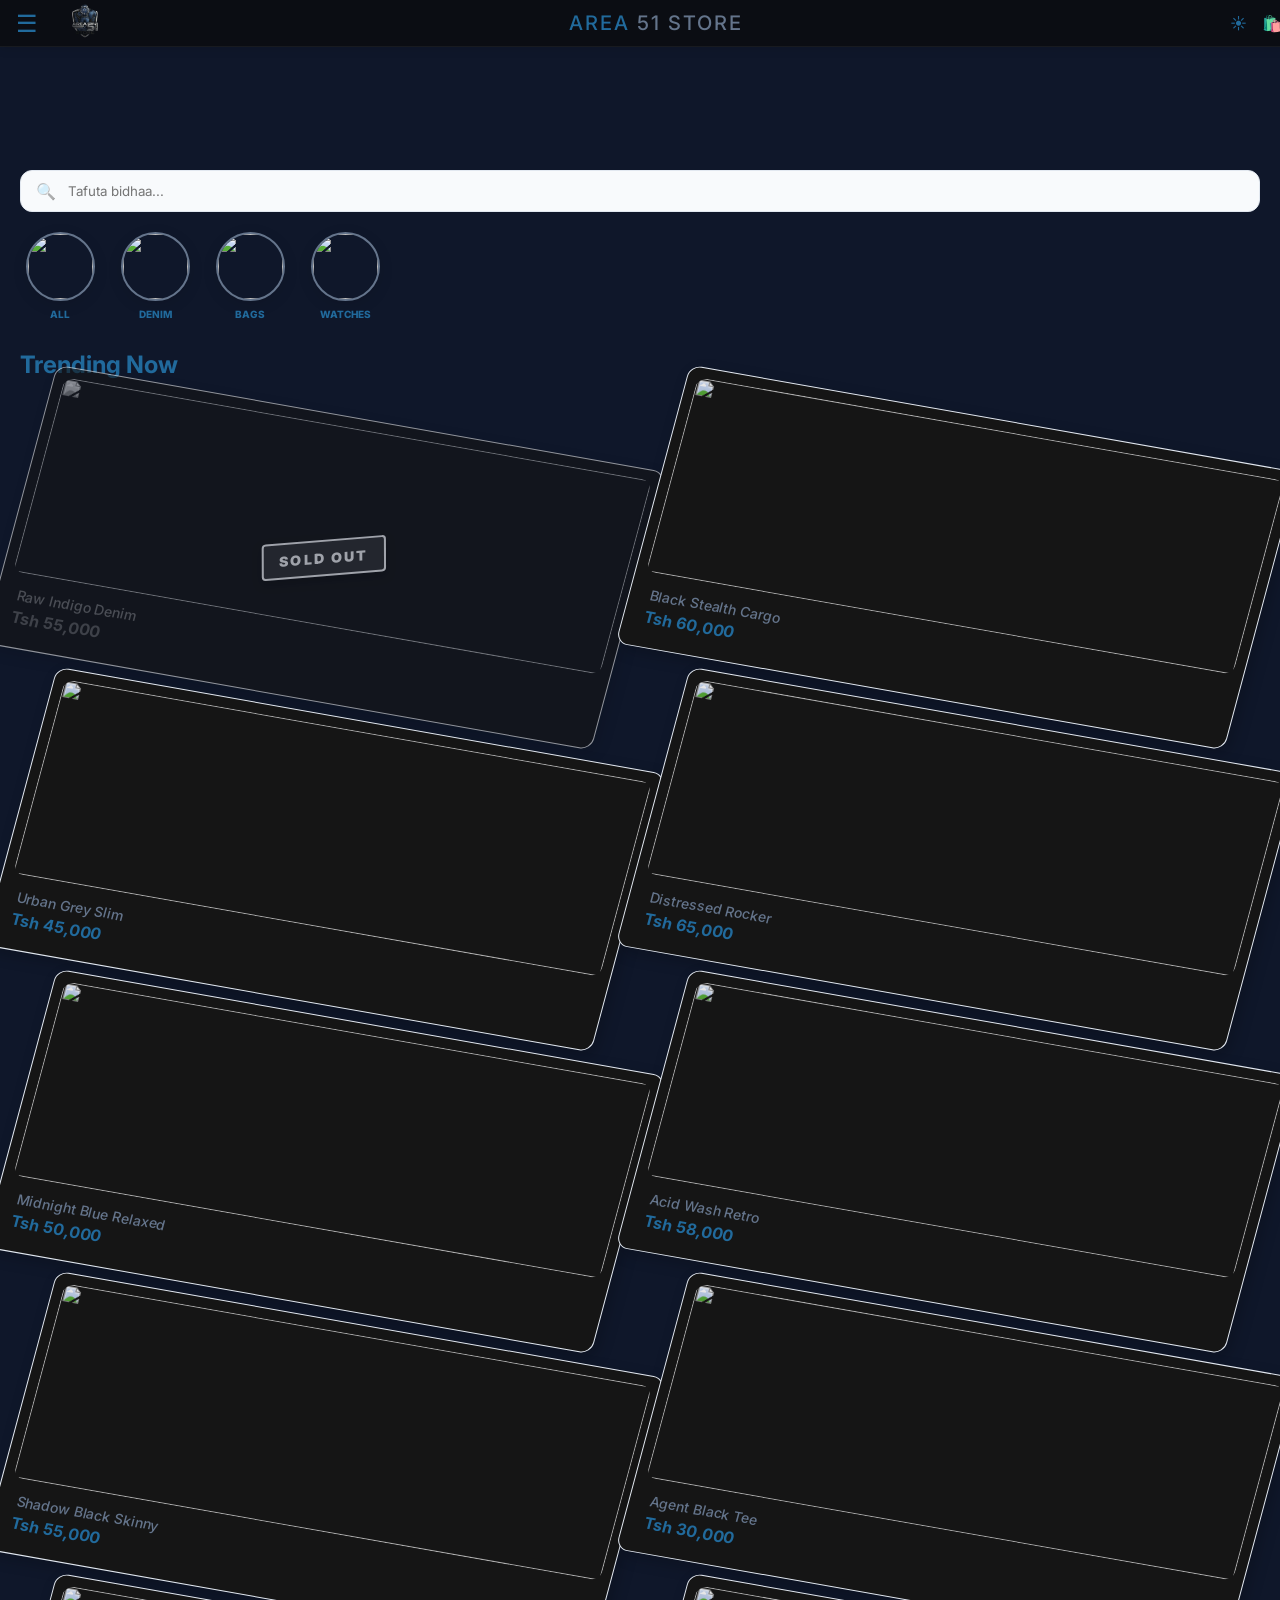
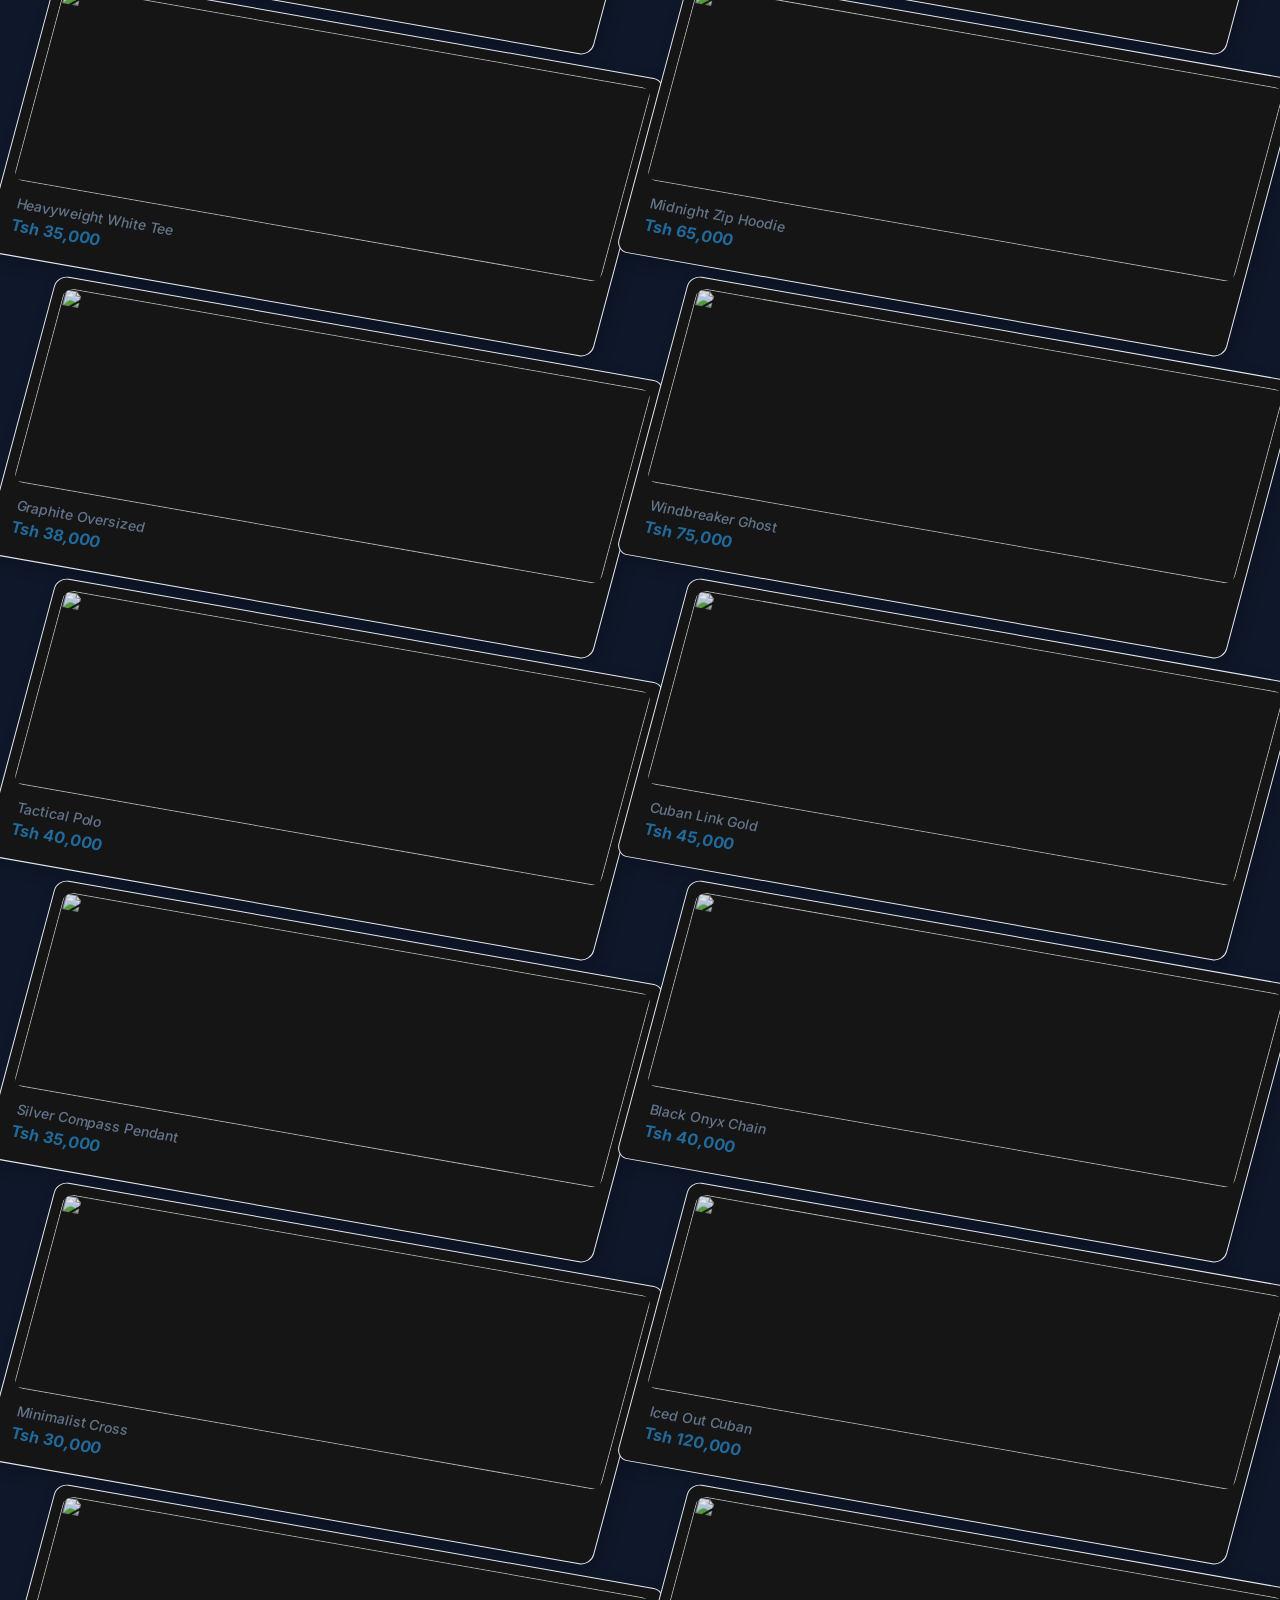
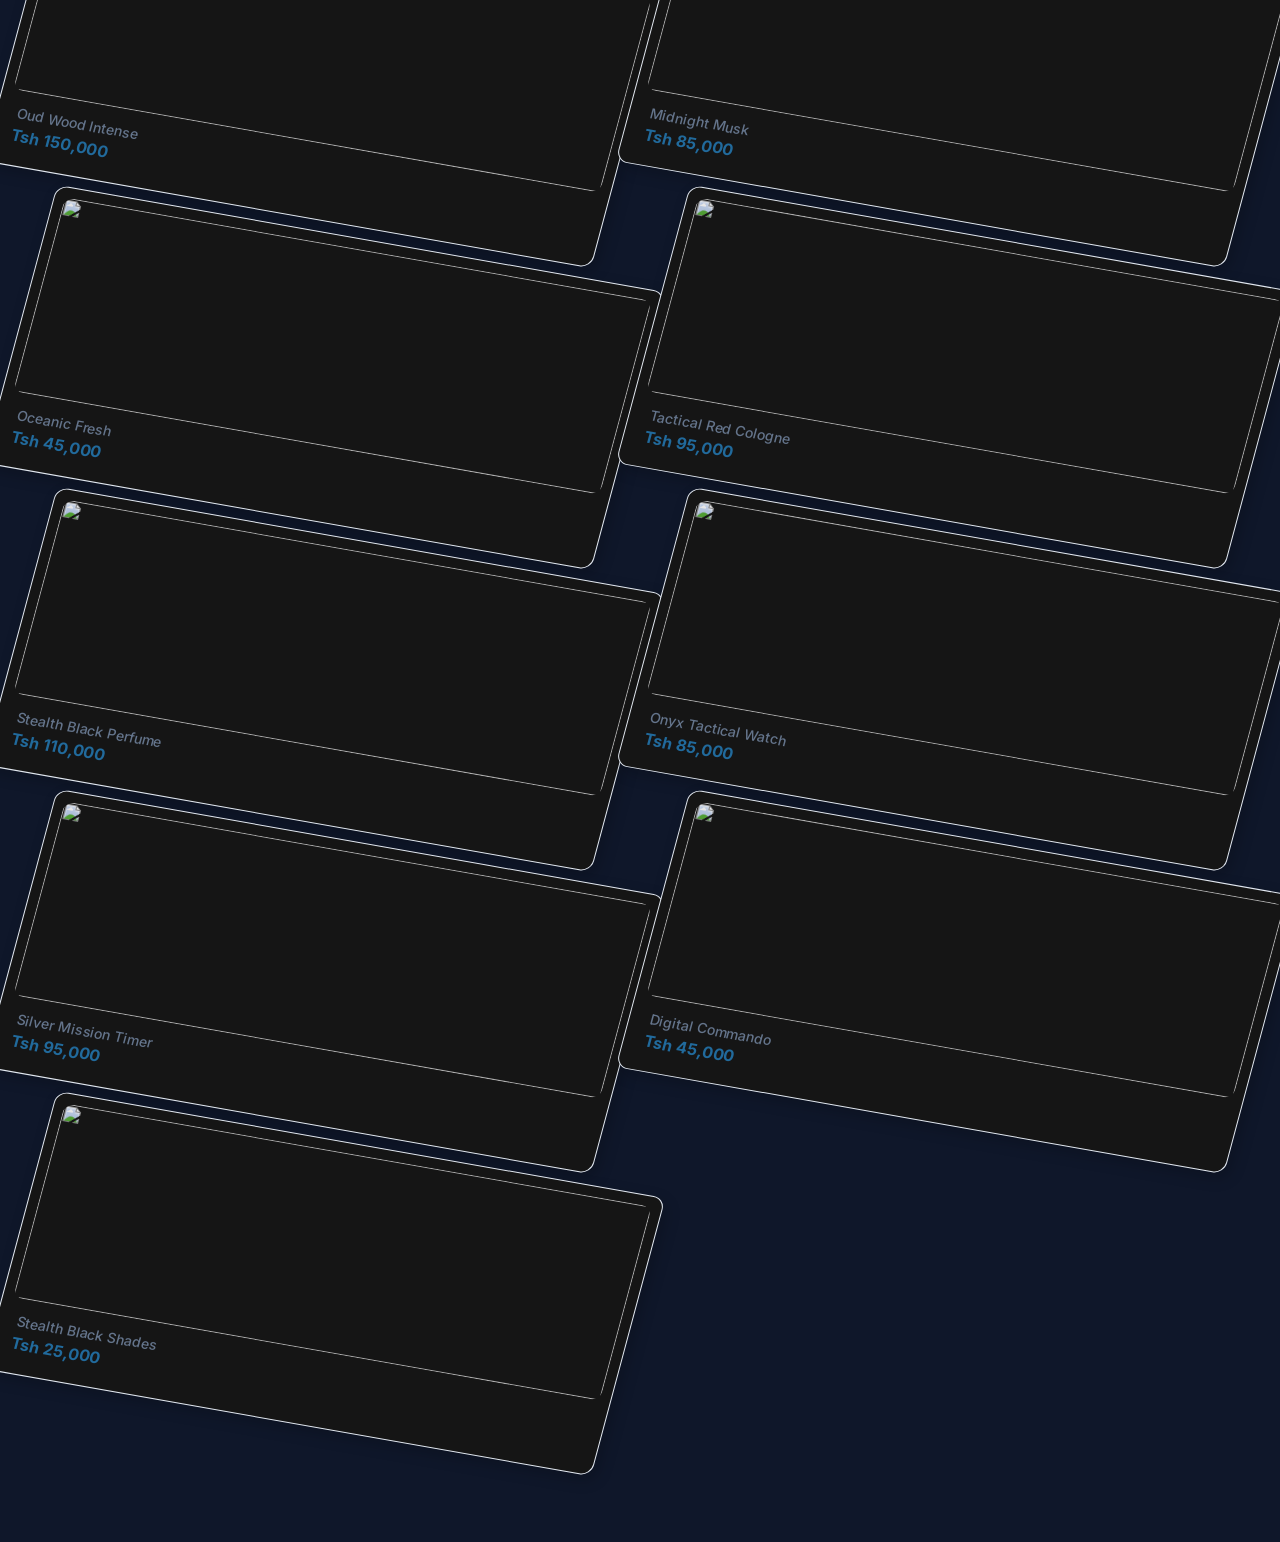
==== index.html @ dd80b126 "First tactical upload" ====
<!DOCTYPE html>
<html lang="sw" data-theme="light">
<head>
    <meta charset="UTF-8">
    <meta name="viewport" content="width=device-width, initial-scale=1.0">
    <title>Area51 Store | Classified Drops</title> 

    <link rel="stylesheet" href="https://cdnjs.cloudflare.com/ajax/libs/font-awesome/6.4.0/css/all.min.css">
    <link rel="stylesheet" href="css/style.css">
    <link href="https://fonts.googleapis.com/css2?family=Inter:wght@400;600;800&display=swap" rel="stylesheet">
</head>
<body>
<div id="menuOverlay" onclick="toggleMenu()" style="display:none; position:fixed; top:0; left:0; width:100%; height:100%; background:rgba(0,0,0,0.5); z-index:9999; backdrop-filter:blur(3px);"></div>
    <div id="preloader">
        <div class="loader-content">
            <div class="loader-logo">AREA<span>51 STORE</span></div>
            <p>Initializing Classified Access...</p>
        </div>
    </div>

  <div id="sideMenu" class="side-nav">
    <div class="side-header">
        <div class="logo">AREA <span>51<span><br>STORE</span></span></div>
        <span class="close-btn" onclick="toggleMenu()">&times;</span>
   
</div>
      

    <div class="side-content">
        <p class="menu-label">SEARCH BY CATEGORY</p>
        <div class="side-categories">
            <div class="s-cat active" onclick="filterAndClose('ALL', this)">📦 All Collections</div>
            <div class="s-cat" onclick="filterAndClose('DENIM', this)">👖 Denim & Jeans</div>
            <div class="s-cat" onclick="filterAndClose('SHIRTS', this)">👕 T-Shirts & Tops</div>
            <div class="s-cat" onclick="filterAndClose('JEWELRY', this)">📿 Jewelry</div>
            <div class="s-cat" onclick="filterAndClose('SPRAYS', this)">💨 Fragrances</div>
            <div class="s-cat" onclick="filterAndClose('ACCESSORIES', this)">⌚ Accessories</div>
        </div>

        <div class="side-divider"></div>
        
        <p class="menu-label">STATION SECTIONS</p>
        <div class="link" onclick="showSection('home', this)">🏠 Home Base</div>
        <div class="link" onclick="showSection('cart', this)">🛒 My Inventory</div>
        <div class="link" onclick="showSection('profile', this)">🕶️ Agent Profile</div>
    <div class="side-location">
            <p class="menu-label">HEADQUARTERS</p>
            <div class="location-card">
                <div class="loc-icon">📍</div>
                <div class="loc-info">
                    <strong>Dar es Salaam, Tanzania</strong>
                    <span>Kinondoni, Morocco Street</span>
                    <small>Open: 09:00 AM - 08:00 PM</small>
                </div>
            </div>
        <p class="menu-label" style="margin-top: 15px;">CONNECT WITH US</p>
<div class="social-grid">
    <a href="https://instagram.com/thue_monro3" target="_blank" class="social-item btn-ig">
        <i class="fab fa-instagram"></i> Instagram
    </a>
    
    <a href="https://wa.me/255759515115" target="_blank" class="social-item btn-wa">
        <i class="fab fa-whatsapp"></i> WhatsApp
    </a>
</div>
            
            <button class="map-btn" onclick="window.open('https://maps.google.com')">VIEW ON SATELLITE</button>
        </div>
    </div>
</div>


    <header style="display: flex; align-items: center; justify-content: space-between; padding: 1px 16px; position: fixed; top: 0; width: 100%; z-index: 1000; background: var(--bg);">
        <div style="display: flex; align-items: center; gap: 10px;">
            <div class="menu-trigger" onclick="toggleMenu()" style="font-size: 24px; cursor: pointer;">☰</div>
            <div class="logo-container">
                <img src="images/area51_logo.png" alt="Logo" class="header-logo" style="height: px;">
            </div>
        </div>
        <div class="logo" style="position: absolute; left: 50%; transform: translateX(-50%); font-weight: 500; letter-spacing: 2px;">
            AREA<span style="color: var(--area51-accent);"> 51 STORE</span>
        </div>
        <div style="display: flex; gap: 15px; align-items: center;">
            <div id="theme-btn" onclick="toggleTheme()" style="cursor:pointer;">🌘</div>
            <div class="cart-trigger" onclick="showSection('cart', document.querySelector('.link-cart'))">🛍️ <span id="cartCount">0</span></div>
        </div>
    </header>

    <main style="margin-top: 80px; padding-bottom: 100px;">

        <section id="home-section" class="page-section">
            <div class="search-container" style="padding: 10px 20px;">
                <div style="background: var(--card); border-radius: 12px; display: flex; align-items: center; padding: 10px 15px; border: 1px solid var(--border);">
                    <span style="opacity: 0.5; margin-right: 10px;">🔍</span>
                    <input type="text" id="searchInput" placeholder="Tafuta bidhaa..." onkeyup="liveSearch()" style="background: transparent; border: none; color: var(--text); outline: none; width: 100%; font-family: inherit;">
                </div>
            </div>

            <div class="cat-row">
                <div class="cat-item" onclick="filterCategory('ALL')">
                    <img src="https://images.unsplash.com/photo-1523381210434-271e8be1f52b?w=200">
                    <span>ALL</span>
                </div>
                <div class="cat-item" onclick="filterCategory('DENIM')">
                    <img src="https://images.unsplash.com/photo-1542272604-787c3835535d?w=200">
                    <span>DENIM</span>
                </div>
                <div class="cat-item" onclick="filterCategory('BAGS')">
                    <img src="https://images.unsplash.com/photo-1548036328-c9fa89d128fa?w=200">
                    <span>BAGS</span>
                </div>
                <div class="cat-item" onclick="filterCategory('ACCESSORIES')">
                    <img src="https://images.unsplash.com/photo-1523275335684-37898b6baf30?w=200">
                    <span>WATCHES</span>
                </div>
            </div>

            <h2 style="padding: 20px; margin: 0;">Trending Now</h2>
            <div class="product-grid" id="mainGrid">
                </div>
        </section>

        <section id="drops-section" class="page-section" style="display:none;">
            <h2 style="padding: 20px; text-align: center;">🔥 Classified Drops</h2>
            <div class="product-grid" id="dropsGrid">
                </div>
        </section>

        <section id="cart-section" class="page-section" style="display:none;">
            <h2 style="padding: 20px; text-align: center;">🛍️ Your Cart</h2>
            <div id="cartItemsList" style="padding: 20px;">
                <p style="text-align: center; opacity: 0.5;">Kapu lako ni tupu.</p>
            </div>
        </section>

        <section id="me-section" class="page-section" style="display:none;">
            <div style="padding: 40px; text-align: center;">
                <div style="font-size: 60px; margin-bottom: 10px;">👤</div>
                <h2 style="margin:0;">Agent Profile</h2>
                <p style="opacity: 0.6;">Access Level: Classified</p>
                <hr style="margin: 20px 0; border: 0; border-top: 1px solid var(--border);">
    <button class="buy-now-btn" onclick="openCheckout()">BUY NOW</button>
            </div>
        </section>

    </main>

    

    <div id="productModal" class="modal-overlay">
        <div class="modal-content-advanced">
            <div class="modal-header">
                <button class="close-modal" onclick="closeModal()">✕</button>
                <div class="header-actions">
                    <span id="saveHeart" onclick="toggleSave()">🤍</span>
                    <span onclick="shareProduct()">🔗</span>
                </div>
            </div>
            <div class="product-gallery">
                <img id="mImg" src="https://via.placeholder.com/600x600?text=Area51" alt="Main Product">
                <div class="gallery-thumbs" id="thumbContainer"></div>
            </div>
            <div class="product-body">
                <div class="badge">Classified Drop</div>
                <h2 id="mName">Product Name</h2>
                <div class="price-row">
                    <span id="mPrice" class="current-price">Tsh 0</span>
                    <span class="stock-tag" id="stockStatus">Zimebaki chache!</span>
                </div>
                <div class="selector-section" style="margin-top: 20px;">
                    <p>QUANTITY</p>
                    <div class="quantity-control">
                        <button onclick="changeQty(-1)">-</button>
                        <span id="qtyDisplay">1</span>
                        <button onclick="changeQty(1)">+</button>
                    </div>
                </div>
                <div id="checkoutModal" class="modal-overlay" style="display:none;">
    <div class="modal-content-advanced" style="max-width: 500px;">
        <div class="modal-header">
            <h3 style="margin:0;">SECURE CHECKOUT</h3>
            <button class="close-modal" onclick="closeCheckout()">✕</button>
        </div>

        <div class="product-body">
            <p style="opacity:0.6; font-size:13px; text-transform:uppercase; letter-spacing:1px;">Chagua Njia ya Malipo</p>
            
            <div class="pay-option" onclick="selectPay('qr')">
                <div class="pay-info">
                    <span class="pay-icon">🔳</span>
                    <div>
                        <strong>Lipa Namba / QR Code</strong>
                        <p>Lipia kwa Scan au Namba ya Simu</p>
                    </div>
                </div>
                <input type="radio" name="payMethod" id="qr">
            </div>

            <div class="pay-option" onclick="selectPay('card')">
                <div class="pay-info">
                    <span class="pay-icon">💳</span>
                    <div>
                        <strong>Credit / Debit Card</strong>
                        <p>Visa, Mastercard, AMEX</p>
                    </div>
                </div>
                <input type="radio" name="payMethod" id="card">
            </div>

            <div class="pay-option" onclick="selectPay('mobile')">
                <div class="pay-info">
                    <span class="pay-icon">📱</span>
                    <div>
                        <strong>Mobile Money Push</strong>
                        <p>M-Pesa, MixByYas, AirtelMoney, HaloPesa</p>
                    </div>
                </div>
                <input type="radio" name="payMethod" id="mobile">
            </div>

            <div id="paymentDetails" style="margin-top:20px; padding:15px; background:var(--bg); border-radius:12px; display:none;">
                </div>
        </div>

        <div class="modal-footer">
           <button id="finalPayBtn" class="buy-now-btn" style="width:100%;" onclick="processPayment()">
    THIBITISHA MALIPO
</button>
        </div>
    </div>
</div>
                <div class="total-row" style="display: flex; justify-content: space-between; margin-top: 20px; padding: 15px; background: rgba(255,255,255,0.05); border-radius: 10px;">
                    <span style="font-weight: 600; opacity: 0.8;">TOTAL AMOUNT:</span>
                    <span id="totalDisplay" style="font-weight: 800; color: var(--area51-accent); font-size: 1.2rem;">Tsh 0</span>
                </div>
                <div class="description">
                    <p>Premium quality material, designed for the elite. Part of the Area51 signature collection.</p>
                </div>
            </div>
            <div class="modal-footer">
                <button class="add-to-cart-btn" onclick="addToCart()">🛒 ADD TO CART</button>
<button class="buy-now-btn" onclick="openCheckout()">BUY NOW</button>            </div>
        </div>
    </div>

    <script src="js/script.js"></script>
    <script src="js/products.js"></script>
<script src="js/payment.js"></script> 
<script src="js/navigation.js"></script>
<script src="js/ui-handler.js"></script>
</body>
</html>
---- css/style.css ----
:root {
    --area51-accent: #8d6e63; /* Earth Brown */
    --area51-denim: #2c3e50;
    --dark: #0f172a;
    --light-bg: #f8fafc;
    --glass: rgba(255, 255, 255, 0.8);
}

body {
    font-family: 'Inter', sans-serif;
    background-color: var(--light-bg);
    color: var(--dark);
    margin: 0;
}

/* PROFESSIONAL HEADER */
header {
    background: var(--glass);
    backdrop-filter: blur(15px);
    -webkit-backdrop-filter: blur(15px);
    position: sticky;
    top: 0;
    z-index: 1000;
    padding: 15px 25px;
    display: flex;
    justify-content: space-between;
    align-items: center;
    border-bottom: 1px solid rgba(0,0,0,0.05);
}

.logo {
    font-weight: 900;
    font-size: 22px;
    letter-spacing: -0.5px;
    text-transform: uppercase;
}

.logo span { color: var(--area51-accent); }

/* Inapoanza (Imefichwa upande wa kushoto) */
.side-nav {
    left: -100%;
    transition: 0.4s ease;
}

/* Inapokuwa wazi (Inarudi kwenye screen) */
.side-nav.nav-open {
    left: 0;
}

/* MODERN PRODUCT CARD */
.product-grid {
    display: grid;
    /* Kwenye Simu zinatokea 2, kwenye Laptop zinatokea 4 */
    grid-template-columns: repeat(2, 1fr); 
    gap: 12px;
    padding: 15px;
}

@media (min-width: 768px) {
    .product-grid {
        grid-template-columns: repeat(4, 1fr);
    }
}
/* Rekebisha bidhaa zenyewe zisionekane zimepinda */
.product-grid .p-card {
    /* Rudisha bidhaa zinyooke wakati grid imepinda */
    transform: rotate(10deg) skew(-5deg); 
    transition: transform 0.3s ease;
    /* Ongeza shadow ili zionekane vizuri */
    box-shadow: 5px 5px 15px rgba(0,0,0,0.2);
}

/* Animation mteja akigusa bidhaa */
.product-grid .p-card:hover {
    /* "Zuumu" bidhaa kidogo na kuinyoosha mteja akiigusa */
    transform: rotate(0deg) skew(0deg) scale(1.1);
    z-index: 10;
}
.p-card {
    background: white;
    border-radius: 24px; /* Rounded corners kama iPhone */
    padding: 10px;
    box-shadow: 0 10px 25px rgba(0,0,0,0.03);
    transition: transform 0.2s ease;
}

.p-card:active { transform: scale(0.96); }

.p-img-box {
    width: 100%;
    aspect-ratio: 1/1;
    background: #f1f5f9;
    border-radius: 18px;
    overflow: hidden;
}

.p-img-box img {
    width: 100%;
    height: 100%;
    object-fit: cover;
}

.p-info { padding: 12px 5px; }
.p-name { font-size: 14px; font-weight: 500; color: #64748b; }
.p-price { font-size: 16px; font-weight: 700; margin-top: 4px; }

/* UNYAMA NAV (Floating Bottom Navigation) */
.bottom-nav {
    position: fixed;
    bottom: 25px; /* Inaelea */
    left: 50%;
    transform: translateX(-50%);
    width: 90%;
    max-width: 400px;
    background: rgba(15, 23, 42, 0.9); /* Dark theme nav */
    backdrop-filter: blur(10px);
    border-radius: 30px;
    display: flex;
    justify-content: space-around;
    padding: 15px 10px;
    box-shadow: 0 20px 40px rgba(0,0,0,0.2);
    z-index: 2000;
}

.nav-item {
    color: #94a3b8;
    text-decoration: none;
    font-size: 12px;
    display: flex;
    flex-direction: column;
    align-items: center;
    font-weight: 600;
    transition: 0.3s;
}

.nav-item.active { color: white; }
.nav-icon { font-size: 20px; margin-bottom: 4px; }
/* PRELOADER STYLES */
/* Splash Screen Background */
#preloader {
    position: fixed;
    top: 0;
    left: 0;
    width: 100%;
    height: 100%;
    /* MUHIMU: Inafuata rangi ya background ya theme husika */
    background: var(--bg); 
    display: flex;
    justify-content: center;
    align-items: center;
    z-index: 9999;
}

/* Logo ya Splash */
.loader-logo {
    /* MUHIMU: Inafuata rangi ya maandishi ya theme husika */
    color: var(--text); 
    font-size: 2.5rem;
    font-weight: 800;
}

/* Hapa ndipo tunapookoa neno AREA lisipotee */
.loader-logo span {
    color: var(--area51-accent); /* Rangi ya kijani kwa '51' */
}

.loader-logo {
    /* Tumia variable ya rangi ya maandishi */
    color: var(--text);
    font-size: 2.5rem;
    font-weight: 800;
}

.loader-content p {
    color: var(--text);
    opacity: 0.6;
}
.loader-content { text-align: center; color: white; }

.loader-logo {
    font-size: 35px;
    font-weight: 900;
    letter-spacing: 5px;
    margin-bottom: 15px;
    animation: pulse 1.5s infinite;
}

.loader-logo span { color: #8d6e63; }

.loader-line {
    width: 100px;
    height: 2px;
    background: rgba(255,255,255,0.1);
    margin: 10px auto;
    position: relative;
    overflow: hidden;
}

.loader-line::after {
    content: '';
    position: absolute;
    left: -100%;
    width: 100%;
    height: 100%;
    background: #8d6e63;
    animation: loading 1.5s infinite;
}

@keyframes pulse {
    0% { transform: scale(1); opacity: 1; }
    50% { transform: scale(1.05); opacity: 0.7; }
    100% { transform: scale(1); opacity: 1; }
}

@keyframes loading {
    0% { left: -100%; }
    100% { left: 100%; }
}

.loader-content p {
    font-size: 10px;
    text-transform: uppercase;
    letter-spacing: 2px;
    color: #64748b;
}

/* Kuficha loader baada ya kumaliza */
.loader-hidden {
    opacity: 0;
    visibility: hidden;
}
#social-proof {
    position: fixed;
    bottom: 100px; /* Inakaa juu ya ile floating nav */
    left: 20px;
    background: rgba(255, 255, 255, 0.95);
    backdrop-filter: blur(10px);
    padding: 12px 18px;
    border-radius: 15px;
    display: flex;
    align-items: center;
    gap: 12px;
    box-shadow: 0 10px 30px rgba(0,0,0,0.1);
    z-index: 1500;
    transition: all 0.5s cubic-bezier(0.175, 0.885, 0.32, 1.275);
    border: 1px solid rgba(0,0,0,0.05);
    max-width: 280px;
}

.social-proof-hidden {
    transform: translateX(-150%); /* Inajificha pembeni */
    opacity: 0;
}

.sp-icon {
    background: var(--area51-accent);
    width: 35px;
    height: 35px;
    display: flex;
    align-items: center;
    justify-content: center;
    border-radius: 50%;
    font-size: 18px;
}

.sp-text p {
    margin: 0;
    font-size: 12px;
    font-weight: 700;
    color: #1e293b;
}

.sp-text span {
    font-size: 10px;
    color: #94a3b8;
}
/* Rangi za Default (Light Mode) */
:root {
    --area51-accent: #8d6e63;
    --bg: #f8fafc;
    --text: #0f172a;
    --card-bg: #ffffff;
    --nav-bg: rgba(15, 23, 42, 0.9);
    --border: rgba(0,0,0,0.05);
}

/* Rangi za Dark Mode */
:root {
    --area51-accent: #8d6e63;
    --bg: #ffffff;
    --text: #0f172a;
    --card: #f8fafc;
    --border: #e2e8f0;
}
.modal-content-advanced {
    background: var(--bg);
    width: 100%;
    height: 95vh;
    border-radius: 30px 30px 0 0;
    overflow-y: auto;
    position: relative;
    padding-bottom: 100px; /* Nafasi ya footer */
}

.modal-header {
    display: flex;
    justify-content: space-between;
    padding: 20px;
    position: sticky;
    top: 0;
    background: var(--bg);
    z-index: 10;
}

.product-gallery img {
    width: 100%;
    height: 400px;
    object-fit: cover;
}

.gallery-thumbs {
    display: flex;
    gap: 10px;
    padding: 10px 20px;
    overflow-x: auto;
}

.gallery-thumbs img {
    width: 60px;
    height: 60px;
    border-radius: 10px;
    cursor: pointer;
    border: 2px solid transparent;
}

.gallery-thumbs img.active { border-color: var(--area51-accent); }

.product-body { padding: 0 20px; }

.price-row {
    display: flex;
    justify-content: space-between;
    align-items: center;
    margin: 15px 0;
}

.current-price { font-size: 24px; font-weight: 900; }

.stock-tag {
    background: #fee2e2;
    color: #ef4444;
    padding: 5px 12px;
    border-radius: 20px;
    font-size: 11px;
    font-weight: 800;
}

/* Selectors */
.size-options button {
    background: var(--card);
    border: 1px solid var(--border);
    color: var(--text);
    padding: 10px 18px;
    border-radius: 10px;
    margin-right: 5px;
    cursor: pointer;
}

.size-options button.selected {
    background: var(--text);
    color: var(--bg);
}

.modal-footer {
    position: fixed;
    bottom: 0;
    left: 0;
    width: 100%;
    display: grid;
    grid-template-columns: 1fr 1fr;
    gap: 10px;
    padding: 20px;
    background: var(--bg);
    border-top: 1px solid var(--border);
}
#cart-section {
    padding: 20px;
    max-width: 600px;
    margin: 0 auto;
}

.cart-item {
    animation: slideIn 0.3s ease;
}

@keyframes slideIn {
    from { opacity: 0; transform: translateY(10px); }
    to { opacity: 1; transform: translateY(0); }
}
.add-to-cart-btn { background: #f1f5f9; color: #1e293b; border: none; padding: 15px; border-radius: 12px; font-weight: 800; }
.buy-now-btn { background: var(--area51-accent); color: white; border: none; padding: 15px; border-radius: 12px; font-weight: 800; }

/* Rangi za Light Mode */
:root[data-theme="light"] {
    --bg: #ffffff;         /* Background nyeupe */
    --text: #75767a;       /* Maandishi ya giza (Hapa AREA itaonekana) */
    --area51-accent: #083f59; /* Kijani ya 51 */
}

/* Rangi za Dark Mode */
:root[data-theme="dark"] {
    --bg: #0f172a;         /* Background ya giza */
    --text: #216a9c;       /* Maandishi meupe (Hapa AREA itaonekana) */
    --area51-accent: #64748b; /* Kijani ya 51 */
}

body { background: var(--bg); color: var(--text); font-family: 'Inter', sans-serif; margin: 0; transition: 0.3s; }

/* HEADER */
header { display: flex; justify-content: space-between; padding: 15px 20px; align-items: center; position: sticky; top: 0; background: var(--bg); z-index: 100; border-bottom: 1px solid var(--border); }
.logo { font-weight: 800; font-size: 20px; letter-spacing: 2px; }
.logo span { color: var(--area51-accent); }

/* GRID */
.product-grid { display: grid; grid-template-columns: 1fr 1fr; gap: 15px; padding: 15px; }
.p-card { background: var(--card); border-radius: 15px; padding: 10px; border: 1px solid var(--border); }
.p-card img { width: 100%; border-radius: 10px; aspect-ratio: 1/1; object-fit: cover; }

/* CATEGORIES */
.cat-row { display: flex; gap: 15px; overflow-x: auto; padding: 10px 20px; scrollbar-width: none; }
.cat-item { text-align: center; min-width: 80px; }
.cat-item img { width: 65px; height: 65px; border-radius: 50%; object-fit: cover; border: 2px solid var(--area51-accent); }
.cat-item span { font-size: 10px; font-weight: 800; display: block; margin-top: 5px; }

/* SIDE NAV */
.side-nav { height: 100%; width: 0; position: fixed; top: 0; left: 0; background: #0f172a; z-index: 1000; transition: 0.5s; overflow-x: hidden; padding-top: 60px; }
.nav-open { width: 280px; }
.menu-links a { padding: 15px 32px; text-decoration: none; font-size: 14px; color: #94a3b8; display: block; font-weight: 700; }

/* MODAL */
.modal-overlay { position: fixed; top:0; left:0; width:100%; height:100%; background:rgba(0,0,0,0.7); display:none; align-items:flex-end; z-index: 2000; }
.modal-content { background: var(--bg); width: 100%; border-radius: 30px 30px 0 0; padding: 25px; }
.action-grid { display: grid; grid-template-columns: 1fr 1fr; gap: 10px; margin-top: 20px; }
.btn-pri { grid-column: span 2; background: var(--text); color: var(--bg); border: none; padding: 15px; border-radius: 10px; font-weight: 800; }
.btn-sec { background: var(--card); border: 1px solid var(--border); padding: 12px; border-radius: 10px; color: var(--text); font-weight: 700; }

/* BOTTOM NAV */
.bottom-nav { position: fixed; bottom: 20px; left: 50%; transform: translateX(-50%); width: 90%; background: #0f172a; border-radius: 25px; display: flex; justify-content: space-around; padding: 12px; z-index: 500; }
.bottom-nav a { color: #64748b; text-decoration: none; font-size: 10px; text-align: center; }
.bottom-nav a.active { color: white; }

/* PRELOADER */
#preloader { position: fixed; top:0; left:0; width:100%; height:100%; background:#0f172a; z-index:9999; display:flex; justify-content:center; align-items:center; transition: 0.5s; }
.loader-hidden { opacity: 0; visibility: hidden; }
.menu-links a {
    padding: 15px 32px;
    text-decoration: none;
    font-size: 16px;
    color: #94a3b8;
    display: block;
    font-weight: 700;
    transition: 0.3s;
}
#preloader {
    /* ... kodi zako za awali ... */
    pointer-events: none; /* Inaruhusu ubonyeze vitu vya nyuma hata kama ipo */
}
.modal-content-full {
    background: var(--bg);
    height: 90vh;
    width: 100%;
    border-radius: 30px 30px 0 0;
    padding: 20px;
    overflow-y: auto;
}

.main-img-container {
    width: 100%;
    aspect-ratio: 1/1;
    border-radius: 20px;
    overflow: hidden;
    margin-bottom: 15px;
}

.main-img-container img { width: 100%; height: 100%; object-fit: cover; }

/* Similar Images Scroll */
.similar-scroll {
    display: flex;
    gap: 10px;
    overflow-x: auto;
    scrollbar-width: none;
}

.similar-scroll img {
    width: 70px;
    height: 70px;
    border-radius: 12px;
    object-fit: cover;
    cursor: pointer;
    border: 1px solid var(--border);
}

/* Actions Grid */
.action-grid {
    display: grid;
    grid-template-columns: 1fr 1fr;
    gap: 12px;
    margin-top: 20px;
    padding-bottom: 30px;
}

.btn-primary { grid-column: span 2; background: var(--text); color: var(--bg); border: none; padding: 18px; border-radius: 15px; font-weight: 800; }
.btn-secondary { background: #f1f5f9; border: none; padding: 15px; border-radius: 15px; font-weight: 700; font-size: 13px; color: #1e293b;}
.btn-outline { grid-column: span 2; background: transparent; border: 1px solid var(--border); padding: 12px; border-radius: 15px; font-size: 13px; font-weight: 600; color: #64748b;}

/* Dark Mode adjustment kwa buttons */
[data-theme="dark"] .btn-secondary { background: #334155; color: white; }
.menu-links a:hover { color: white; }

.close-btn {
    position: absolute;
    top: 20px;
    right: 25px;
    font-size: 36px;
    color: white;
    cursor: pointer;
}
#mImg {
    transition: opacity 0.3s ease-in-out;
}
/* Open state */
.nav-open { width: 280px; }

.theme-toggle {
    cursor: pointer;
    font-size: 22px;
    transition: transform 0.3s ease;
}
.quantity-control {
    display: flex;
    align-items: center;
    background: var(--card);
    width: fit-content;
    border-radius: 10px;
    border: 1px solid var(--border);
    overflow: hidden;
}

.quantity-control button {
    background: transparent;
    border: none;
    color: var(--text);
    padding: 10px 20px;
    font-size: 20px;
    font-weight: bold;
    cursor: pointer;
    transition: 0.2s;
}
#mainGrid {
    transition: opacity 0.3s ease-in-out;
}
.p-card img {
    filter: brightness(0.9);
    transition: 0.4s ease;
}
.p-card:hover img {
    filter: brightness(1.1);
    transform: scale(1.05);
}
.nav-item {
    cursor: pointer;
    transition: 0.3s;
    opacity: 0.6;
}

.nav-item:hover, .nav-item.active {
    opacity: 1;
    color: var(--area51-accent);
    transform: translateY(-5px);
}
.cat-item {
    cursor: pointer;
    transition: transform 0.2s;
}

.cat-item:active {
    transform: scale(0.9); /* Inabonyezeka kidogo ikiguswa */
}

.cat-item img {
    box-shadow: 0 4px 15px rgba(0,0,0,0.1);
}
.quantity-control button:hover { background: rgba(0,0,0,0.05); }

.quantity-control input {
    width: 50px;
    text-align: center;
    border: none;
    background: transparent;
    color: var(--text);
    font-weight: 800;
    font-size: 16px;
}
.link {
    display: flex;
    align-items: center;
    gap: 8px;
    text-decoration: none;
    color: var(--text);
    padding: 8px 12px;
    border-radius: 20px;
    transition: all 0.3s cubic-bezier(0.4, 0, 0.2, 1);
}

/* Hapa ndio ujanja wa kuserereka */
.link-title {
    opacity: 0;
    max-width: 0;
    overflow: hidden;
    transform: translateX(-10px); /* Inatokea upande wa kushoto */
    transition: all 0.3s ease;
    white-space: nowrap;
    font-size: 14px;
    font-weight: 600;
}

/* Inatokea mteja akigusa au aki-hover */
.link:hover .link-title,
.link:focus-visible .link-title {
    opacity: 1;
    max-width: 100px;
    transform: translateX(0);
}
:root {
    --menu-bg: rgba(15, 23, 42, 0.8); /* Rangi ya giza yenye wepesi */
    --link-active: #22c55e; /* Rangi ya kijani ya Area51 */
}

.menu {
    background: var(--menu-bg);
    backdrop-filter: blur(12px);
    -webkit-backdrop-filter: blur(12px);
    box-shadow: 0 8px 24px rgba(0, 0, 0, 0.12);
    display: flex;
    gap: 14px;
    padding: 8px 15px;
    border-radius: 50px; /* Pill shape */
    border: 1px solid rgba(255, 255, 255, 0.1);
    position: fixed;
    bottom: 25px;
    left: 50%;
    transform: translateX(-50%);
    z-index: 9999;
    width: fit-content;
    transition: all 0.4s ease;
}

.link {
    display: flex;
    align-items: center;
   
    text-decoration: none;
    color: #fff;
    padding: 10px 14px;
    border-radius: 30px;
    transition: all 0.3s cubic-bezier(0.4, 0, 0.2, 1);
}

.link .icon {
    font-size: 1.2rem;
}

.link-title {
    opacity: 0;
    max-width: 0;
    overflow: hidden;
    transform: translateX(-10px); /* Ile animation ya kuteleza uliyotaka */
    transition: all 0.3s ease;
    white-space: nowrap;
    font-weight: 600;
    font-size: 13px;
}
/* Hakikisha hizi z-index zinafatana hivi */
.modal-overlay { 
    z-index: 10000; /* Modal ya kawaida */
}

#checkoutModal {
    z-index: 10001; /* Ikae juu ya modal ya bidhaa */
}
/* Mteja akibonyeza au aki-focus (Kama ulivyoomba) */
.link:focus-visible .link-title,
.link.active .link-title {
    opacity: 1;
    max-width: 80px;
    transform: translateX(0);
    margin-left: 8px; /* Inatengeneza nafasi baada ya icon */
}

.link.active {
    background: rgba(255, 255, 255, 0.15); /* Inang'aa kidogo */
    color: var(--link-active);
}

/* Link iliyochaguliwa (Active) */
.link.active {
    background: var(--area51-accent);
    color: #fff;
}

.link.active .link-title {
    opacity: 1;
    max-width: 100px;
    transform: translateX(0);
}
.menu {
    background: var(--menu-bg); 
    backdrop-filter: blur(12px);
    -webkit-backdrop-filter: blur(12px); /* Kwa ajili ya Safari */
    box-shadow: 0 8px 32px rgba(0, 0, 0, 0.15);
    display: flex;
    gap: 14px;
    padding: 10px 20px;
    border-radius: 50px; /* Inatengeneza muonekano wa kidonge (pill shape) */
    border: 1px solid rgba(255, 255, 255, 0.1); /* Hii inaleta ule unyama wa kioo */
    position: fixed;
    bottom: 20px;
    left: 50%;
    transform: translateX(-50%);
    z-index: 1000;
}
/* Kuzuia mishale ya kijinga kwenye input ya namba */
input::-webkit-outer-spin-button,
input::-webkit-inner-spin-button {
    -webkit-appearance: none;
    margin: 0;
}
.skeleton {
    background: linear-gradient(90deg, var(--card) 25%, var(--border) 50%, var(--card) 75%);
    background-size: 200% 100%;
    animation: loading 1.5s infinite;
    border-radius: 15px;
}

@keyframes loading {
    0% { background-position: 200% 0; }
    100% { background-position: -200% 0; }
}
.sidebar {
    background: rgba(11, 15, 26, 0.7) !important; /* Rangi ya giza na transparency */
    backdrop-filter: blur(15px); /* Hii ndio inaleta ule muonekano wa kioo */
    -webkit-backdrop-filter: blur(15px);
    border-right: 1px solid rgba(255, 255, 255, 0.1);
}
/* Hakikisha Header inakaa juu kila wakati */
header {
    position: fixed;
    top: 0;
    left: 0;
    width: 100%;
    background: var(--bg); /* Rangi ya background yako */
    z-index: 1000;
    box-shadow: 0 2px 10px rgba(0,0,0,0.1);
}

/* Rekebisha size ya Logo */
.header-logo {
    height: 40px; /* Badilisha hapa kulingana na unavyotaka */
    width: auto;
    object-fit: contain;
}

/* Hakikisha search na bidhaa hazijifichi chini ya header */
body {
    padding-top: 80px; /* Nafasi sawa na urefu wa header yako */
}
/* Style ya Icon yenyewe */
.nav-icon {
    width: 22px;
    height: 22px;
    color: var(--text); /* Inafuata rangi ya theme */
    opacity: 0.6;
    transition: all 0.3s ease;
}

/* Link ikiwa Active (Icons zinabadilika rangi) */
.link.active .nav-icon {
    color: var(--area51-accent); /* Rangi ya kijani ya Area51 */
    opacity: 1;
    transform: scale(1.1); /* Inajikuza kidogo */
}

/* Kufuta ule muonekano wa zamani wa emojis kama upo */
.link .icon {
    display: none; 
}

/* Boresha Menu bar iwe classic zaidi */
.menu {
    border: 1px solid rgba(255, 255, 255, 0.08); /* Border nyembamba sana */
    padding: 12px 20px;
}
.pay-option {
    display: flex;
    justify-content: space-between;
    align-items: center;
    padding: 15px;
    background: var(--card);
    border: 1px solid var(--border);
    border-radius: 12px;
    margin-bottom: 12px;
    cursor: pointer;
    transition: 0.3s;
}

.pay-option:hover {
    border-color: var(--area51-accent);
}

.pay-info {
    display: flex;
    gap: 15px;
    align-items: center;
}

.pay-icon {
    font-size: 24px;
}

.pay-info strong {
    display: block;
    font-size: 14px;
}

.pay-info p {
    margin: 0;
    font-size: 11px;
    opacity: 0.5;
}

/* Input Styles ndani ya payment */
.pay-input {
    width: 100%;
    padding: 12px;
    background: var(--card);
    border: 1px solid var(--border);
    border-radius: 8px;
    color: var(--text);
    margin-top: 10px;
}
.sold-out-badge {
    position: absolute;
    top: 50%;
    left: 50%;
    transform: translate(-50%, -50%) rotate(-15deg);
    background: rgba(255, 0, 0, 0.85);
    color: white;
    padding: 8px 15px;
    font-weight: 900;
    font-size: 14px;
    border: 2px solid white;
    border-radius: 4px;
    z-index: 10;
    letter-spacing: 2px;
    box-shadow: 0 4px 10px rgba(0,0,0,0.3);
    text-transform: uppercase;
}
/* SIDE MENU - CLASSY VERSION */
.side-menu {
    position: fixed;
    top: 0;
    left: -280px; /* Upana ulioongezeka kidogo */
    width: 280px;
    height: 100vh;
    background: rgba(var(--bg-rgb), 0.8); /* Inategemea theme yako */
    backdrop-filter: blur(20px); /* Kioo kilichopigwa msasa */
    -webkit-backdrop-filter: blur(20px);
    border-right: 1px solid rgba(255, 255, 255, 0.1);
    z-index: 10000;
    transition: all 0.4s cubic-bezier(0.175, 0.885, 0.32, 1.275);
    padding: 30px 20px;
    display: flex;
    flex-direction: column;
}

.side-menu.nav-open {
    left: 0;
    box-shadow: 20px 0 50px rgba(0, 0, 0, 0.3);
}

/* MENU LINKS */
.link {
    display: flex;
    align-items: center;
    gap: 15px;
    padding: 15px 20px;
    margin-bottom: 10px;
    border-radius: 15px;
    color: var(--text);
    text-decoration: none;
    font-weight: 600;
    font-size: 15px;
    letter-spacing: 1px;
    transition: all 0.3s ease;
    border: 1px solid transparent;
}

.link:hover {
    background: rgba(var(--area51-accent-rgb), 0.1);
    color: var(--area51-accent);
    transform: translateX(10px);
}

.link.active {
    background: var(--area51-accent);
    color: black; /* Au rangi inayovutia */
    box-shadow: 0 10px 20px rgba(212, 175, 55, 0.3);
}


/* LOGO NDANI YA MENU */
.menu-header {
    font-size: 24px;
    font-weight: 900;
    letter-spacing: 4px;
    margin-bottom: 40px;
    padding-left: 10px;
    border-left: 4px solid var(--area51-accent);
}
/* 1. Blur Overlay (Ikae chini ya menu) */
#menuOverlay {
    position: fixed;
    top: 0;
    left: 0;
    width: 100%;
    height: 100%;
    background: rgba(0, 0, 0, 0.4);
    backdrop-filter: blur(8px);
    -webkit-backdrop-filter: blur(8px);
    z-index: 999; /* Iwe chini ya menu */
    display: none;
    transition: 0.3s;
}
:root {
    --area51-accent: #d4af37;
    --bg: #0a0a0a;
    --text: #ffffff;
}

body {
    background: var(--bg);
    color: var(--text);
    font-family: 'Inter', sans-serif;
    margin: 0;
    overflow-x: hidden;
}

/* OVERLAY - MUHIMU SANA */
#menuOverlay {
    position: fixed;
    top: 0; left: 0;
    width: 100%; height: 100%;
    background: rgba(0,0,0,0.7);
    backdrop-filter: blur(10px);
    z-index: 9000; /* Chini ya side menu */
    display: none;
}

/* SIDE NAV */
.side-nav {
    position: fixed;
    top: 0; left: -280px;
    width: 280px; height: 100%;
    background: #111;
    z-index: 10000; /* Juu ya kila kitu */
    transition: 0.4s ease;
    padding-top: 60px;
}
/* style.css */

.side-nav {
    /* ... kodi zako za mwanzo ... */
    padding: 0 !important; /* Ondoa padding zote za nje */
    display: flex;
    flex-direction: column;
}

/* Header ya menu ikae juu kabisa bila nafasi */
.side-header {
    padding: 20px;
    background: rgba(255, 255, 255, 0.02); /* Kioo kidogo juu */
    border-bottom: 1px solid rgba(255, 255, 255, 0.05);
    margin-bottom: 10px; /* Nafasi kidogo kabla ya "SEARCH BY CATEGORY" */
}

.side-content {
    flex: 1;
    overflow-y: auto; /* Kama categories ni nyingi, mteja aweze kusogeza */
    padding-top: 5px; /* Inapunguza lile gap la juu */
}

/* Hakikisha maandishi ya SEARCH BY CATEGORY hayana margin kubwa sana juu */
.menu-label {
    margin-top: 10px !important; 
    margin-bottom: 10px;
}
.side-nav.nav-open { left: 0; }

.side-nav .link {
    padding: 15px 25px;
    font-size: 18px;
    font-weight: bold;
    cursor: pointer;
}

.side-nav .link.active { color: var(--area51-accent); }

/* TOP NAV */
.top-nav {
    position: fixed;
    top: 0; width: 100%; height: 60px;
    background: rgba(10,10,10,0.8);
    display: flex; align-items: center; justify-content: space-between;
    padding: 0 20px; box-sizing: border-box;
    z-index: 8000;
}

/* MODALS */
.modal {
    position: fixed;
    top:0; left:0; width:100%; height:100%;
    background: rgba(0,0,0,0.9);
    display: none; justify-content: center; align-items: center;
    z-index: 11000; /* Juu kabisa ya Side Nav */
}

.modal-content {
    background: #1a1a1a;
    padding: 20px; border-radius: 15px; width: 90%; max-width: 400px;
    text-align: center;
}

/* PRODUCTS */
.products-grid {
    display: grid; grid-template-columns: 1fr 1fr; gap: 15px; padding: 80px 15px;
}

.p-card { background: #151515; border-radius: 12px; overflow: hidden; }
.p-card img { width: 100%; height: 200px; object-fit: cover; }
.p-info { padding: 10px; }

/* BUTTONS */
.buy-now-btn, .confirm-btn {
    background: var(--area51-accent); color: black;
    border: none; padding: 12px 20px; border-radius: 8px;
    font-weight: bold; cursor: pointer; width: 100%;
}

.bottom-nav {
    position: fixed; bottom: 0; width: 100%; height: 60px;
    background: #111; display: flex; justify-content: space-around;
    align-items: center; z-index: 8000;
}
/* 2. Side Navigation (Ikae juu ya kila kitu) */
.side-nav {
    position: fixed;
    top: 0;
    left: -280px;
    width: 280px;
    height: 100%;
    background: rgba(15, 15, 15, 0.98); /* Giza nene kidogo */
    z-index: 10000; /* Layer ya juu kabisa */
    transition: 0.4s cubic-bezier(0.4, 0, 0.2, 1);
    box-shadow: 10px 0 30px rgba(0,0,0,0.5);
}
/* Overlay iwe na giza kidogo na blur */
#menuOverlay {
    position: fixed;
    top: 0; left: 0;
    width: 100%; height: 100%;
    background: rgba(0, 0, 0, 0.6);
    backdrop-filter: blur(10px);
    z-index: 9998; /* Ikae chini ya menu */
    display: none;
    opacity: 0;
    transition: 0.3s ease;
}

/* Side Nav kinyama kabisa */
.side-nav {
    position: fixed;
    top: 0;
    left: -300px; /* Anzia nje kabisa */
    width: 280px;
    height: 100%;
    background: rgba(10, 10, 10, 0.9); /* Giza */
    backdrop-filter: blur(15px);
    z-index: 10000; /* Layer ya juu kuliko vyote */
    transition: 0.4s cubic-bezier(0.4, 0, 0.2, 1);
    border-right: 1px solid rgba(212, 175, 55, 0.2); /* Mpaka wa Gold */
    padding: 20px;
}

.side-nav.nav-open {
    left: 0;
    box-shadow: 15px 0 50px rgba(0,0,0,0.8);
}

/* Bottom Nav - Ikae juu pia */
.bottom-nav {
    z-index: 9999; 
}
/* 3. Bottom Navigation (Ionekane muda wote) */
.bottom-nav {
    position: fixed;
    bottom: 0;
    width: 100%;
    height: 65px;
    background: rgba(20, 20, 20, 0.9);
    backdrop-filter: blur(10px);
    z-index: 9999; /* Iwe juu ya overlay pia */
    border-top: 1px solid rgba(255,255,255,0.05);
}
/* SIDE NAV BASE */
.side-nav {
    position: fixed;
    top: 0; left: -300px;
    width: 300px; height: 100vh;
    background: rgba(10, 10, 10, 0.98);
    backdrop-filter: blur(20px);
    z-index: 10000;
    transition: 0.4s cubic-bezier(0.4, 0, 0.2, 1);
    border-right: 1px solid rgba(212, 175, 55, 0.1);
    display: flex; flex-direction: column;
}

.side-nav.nav-open { left: 0; }

/* HEADER NDANI YA MENU */
.side-header {
    padding: 30px 20px;
    display: flex; justify-content: space-between; align-items: center;
}

.menu-label {
    color: rgba(255,255,255,0.4);
    font-size: 11px; font-weight: 800;
    letter-spacing: 2px; padding: 0 20px; margin-top: 20px;
}

/* SIDE CATEGORIES BOX */
.side-categories { padding: 10px 15px; }

.s-cat {
    padding: 15px; margin-bottom: 8px;
    border-radius: 12px; color: #fff;
    font-weight: 600; cursor: pointer;
    transition: 0.3s;
    background: rgba(255,255,255,0.03);
    border: 1px solid rgba(255,255,255,0.05);
}

.s-cat:hover, .s-cat.active {
    background: rgba(212, 175, 55, 0.1);
    border-color: var(--area51-accent);
    color: var(--area51-accent);
    transform: translateX(5px);
}

.side-divider {
    height: 1px; background: rgba(255,255,255,0.05);
    margin: 20px;
}

/* OVERLAY */
#menuOverlay {
    position: fixed; top: 0; left: 0;
    width: 100%; height: 100%;
    background: rgba(0,0,0,0.7);
    backdrop-filter: blur(8px);
    z-index: 9999; display: none; opacity: 0;
    transition: 0.3s;
}
/* style.css */

/* style.css */

.side-nav {
    position: fixed;
    top: 0;
    left: -320px; /* Inajificha kushoto */
    width: 300px;
    height: 100vh;
    background: rgba(10, 10, 10, 0.98);
    z-index: 10000; /* Ikae juu kabisa */
    transition: 0.4s cubic-bezier(0.4, 0, 0.2, 1);
    
    /* HIZI MBILI NDIO DAWA */
    visibility: hidden; 
    pointer-events: none; 
}

.side-nav.nav-open {
    left: 0;
    visibility: visible;
    pointer-events: auto; /* Inaruhusu kubonyezwa sasa */
}

/* Hakikisha menu ya chini (bottom nav) nayo ina layer yake */
.menu {
    position: fixed;
    bottom: 0;
    width: 100%;
    z-index: 9000; /* Chini kidogo ya Side Nav lakini juu ya bidhaa */
    background: var(--bg);
    display: flex;
    justify-content: space-around;
}
header {
    background: rgba(10, 10, 10, 0.7) !important;
    backdrop-filter: blur(15px) !important;
    -webkit-backdrop-filter: blur(15px);
    border-bottom: 1px solid rgba(255, 255, 255, 0.05);
}
.p-card {
    transition: transform 0.3s ease, box-shadow 0.3s ease;
}

.p-card:active {
    transform: scale(0.95); /* Inajirudisha ndani ukibonyeza */
}

.product-grid div:hover img {
    transform: scale(1.05);
}

.product-grid div img {
    transition: transform 0.5s ease;
}
/* style.css */

.side-location {
    padding: 20px;
    margin-top: auto; /* Inasukuma location iende chini kabisa ya menu */
    background: rgba(255, 255, 255, 0.02);
    border-top: 1px solid rgba(255, 255, 255, 0.05);
}

.location-card {
    display: flex;
    gap: 12px;
    padding: 15px;
    background: rgba(0, 0, 0, 0.3);
    border-radius: 12px;
    border: 1px solid rgba(212, 175, 55, 0.1);
    margin-bottom: 10px;
}

.loc-icon {
    font-size: 20px;
}

.loc-info {
    display: flex;
    flex-direction: column;
}

.loc-info strong {
    font-size: 14px;
    color: var(--area51-accent);
}

.loc-info span {
    font-size: 12px;
    opacity: 0.8;
}

.loc-info small {
    font-size: 10px;
    opacity: 0.5;
    margin-top: 5px;
}

.map-btn {
    width: 100%;
    background: transparent;
    border: 1px solid var(--area51-accent);
    color: var(--area51-accent);
    padding: 8px;
    border-radius: 8px;
    font-size: 11px;
    font-weight: 800;
    cursor: pointer;
    transition: 0.3s;
}

.map-btn:hover {
    background: var(--area51-accent);
    color: black;
}
.side-nav {
    /* ... kodi zingine ... */
    pointer-events: none; /* Inazuia isisumbue buttons zingine ikiwa imefungwa */
}

.side-nav.nav-open {
    pointer-events: auto; /* Inaruhusu kubonyeza menu ikiwa imefunguliwa */
}
/* css/style.css */

.side-footer {
    padding: 20px;
    margin-top: 20px;
    background: linear-gradient(to bottom, transparent, rgba(212, 175, 55, 0.05));
    border-top: 1px solid rgba(255, 255, 255, 0.05);
}

.location-card {
    display: flex;
    gap: 10px;
    padding: 12px;
    background: rgba(0, 0, 0, 0.4);
    border-radius: 10px;
    border: 1px solid rgba(255, 255, 255, 0.05);
}

.loc-info strong {
    display: block;
    font-size: 13px;
    color: var(--area51-accent);
}

.loc-info span {
    font-size: 11px;
    opacity: 0.7;
}

.social-grid {
    display: grid;
    grid-template-columns: 1fr 1fr;
    gap: 10px;
    margin-bottom: 15px;
}

.social-item {
    background: rgba(255, 255, 255, 0.03);
    padding: 10px;
    border-radius: 8px;
    text-decoration: none;
    color: white;
    font-size: 11px;
    font-weight: 600;
    text-align: center;
    border: 1px solid rgba(255, 255, 255, 0.05);
    transition: 0.3s;
}

.social-item:hover {
    background: rgba(212, 175, 55, 0.1);
    border-color: var(--area51-accent);
}

.map-btn {
    width: 100%;
    background: var(--area51-accent);
    color: black;
    border: none;
    padding: 12px;
    border-radius: 8px;
    font-size: 12px;
    font-weight: 800;
    letter-spacing: 1px;
    cursor: pointer;
}
/* Rangi za Kinyamwezi kwa Social Buttons */

.social-grid {
    display: grid;
    grid-template-columns: 1fr 1fr;
    gap: 12px;
    margin-bottom: 20px;
}

.social-item {
    display: flex;
    align-items: center;
    justify-content: center;
    gap: 8px;
    padding: 12px;
    border-radius: 10px;
    text-decoration: none;
    color: white;
    font-size: 13px;
    font-weight: 700;
    transition: 0.3s cubic-bezier(0.175, 0.885, 0.32, 1.275);
    border: none;
}

/* Instagram Gradient Background */
.btn-ig {
    background: radial-gradient(circle at 30% 107%, #fdf497 0%, #fdf497 5%, #fd5949 45%, #d6249f 60%, #285AEB 90%);
    box-shadow: 0 4px 15px rgba(214, 36, 159, 0.3);
}

/* WhatsApp Green Background */
.btn-wa {
    background: #25D366;
    box-shadow: 0 4px 15px rgba(37, 211, 102, 0.3);
}

/* Hover Effect - Zinakuja mbele kidogo zikiguswa */
.social-item:hover {
    transform: translateY(-3px) scale(1.02);
    filter: brightness(1.1);
}

.social-item:active {
    transform: scale(0.95);
}

.soc-icon {
    font-size: 16px;
}
/* style.css */

.social-item i {
    font-size: 18px; /* Ukubwa wa icon halisi */
    margin-right: 8px; /* Nafasi kati ya icon na neno */
}

/* Instagram Gradient (Official Look) */
.btn-ig {
    background: linear-gradient(45deg, #f09433 0%, #e6683c 25%, #dc2743 50%, #cc2366 75%, #bc1888 100%);
    color: white !important;
}

/* WhatsApp Green (Official Look) */
.btn-wa {
    background: #25D366;
    color: white !important;
}

.social-item {
    display: flex;
    align-items: center;
    justify-content: center;
    padding: 12px;
    border-radius: 10px;
    font-weight: 700;
    text-decoration: none;
    transition: 0.3s;
}

.social-item:hover {
    transform: scale(1.05);
    box-shadow: 0 5px 15px rgba(0,0,0,0.3);
}
.lang-btn {
    background: rgba(255, 255, 255, 0.05);
    border: 1px solid rgba(212, 175, 55, 0.2);
    color: white;
    padding: 5px 10px;
    border-radius: 6px;
    font-size: 10px;
    font-weight: 800;
    cursor: pointer;
    transition: 0.3s;
}

.lang-btn:hover {
    background: var(--area51-accent);
    color: black;
    border-color: var(--area51-accent);
}
.lang-dot {
    font-size: 10px;
    font-weight: 800;
    padding: 4px 6px;
    border-radius: 4px;
    cursor: pointer;
    border: 1px solid rgba(212, 175, 55, 0.3);
    color: rgba(255,255,255,0.5);
    transition: 0.3s;
}

.lang-dot:hover, .lang-active {
    background: var(--area51-accent);
    color: black;
    border-color: var(--area51-accent);
}
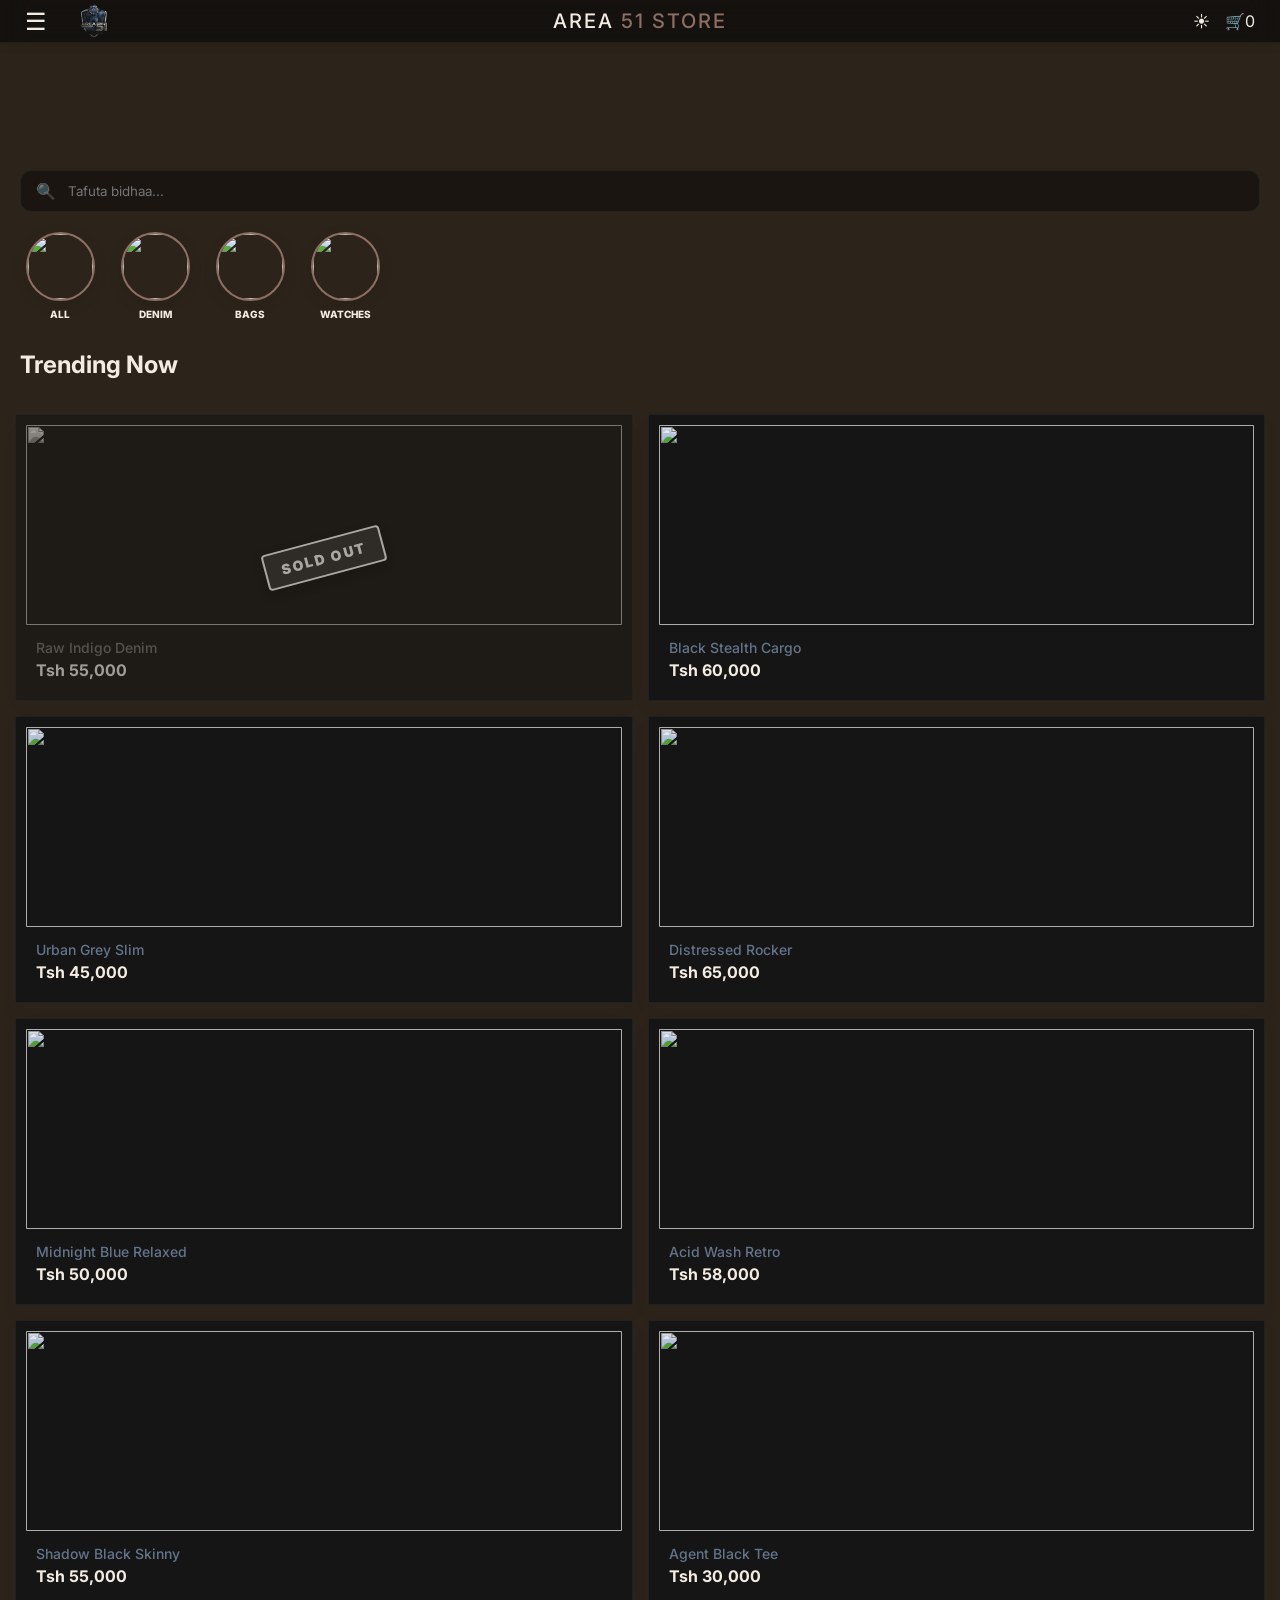
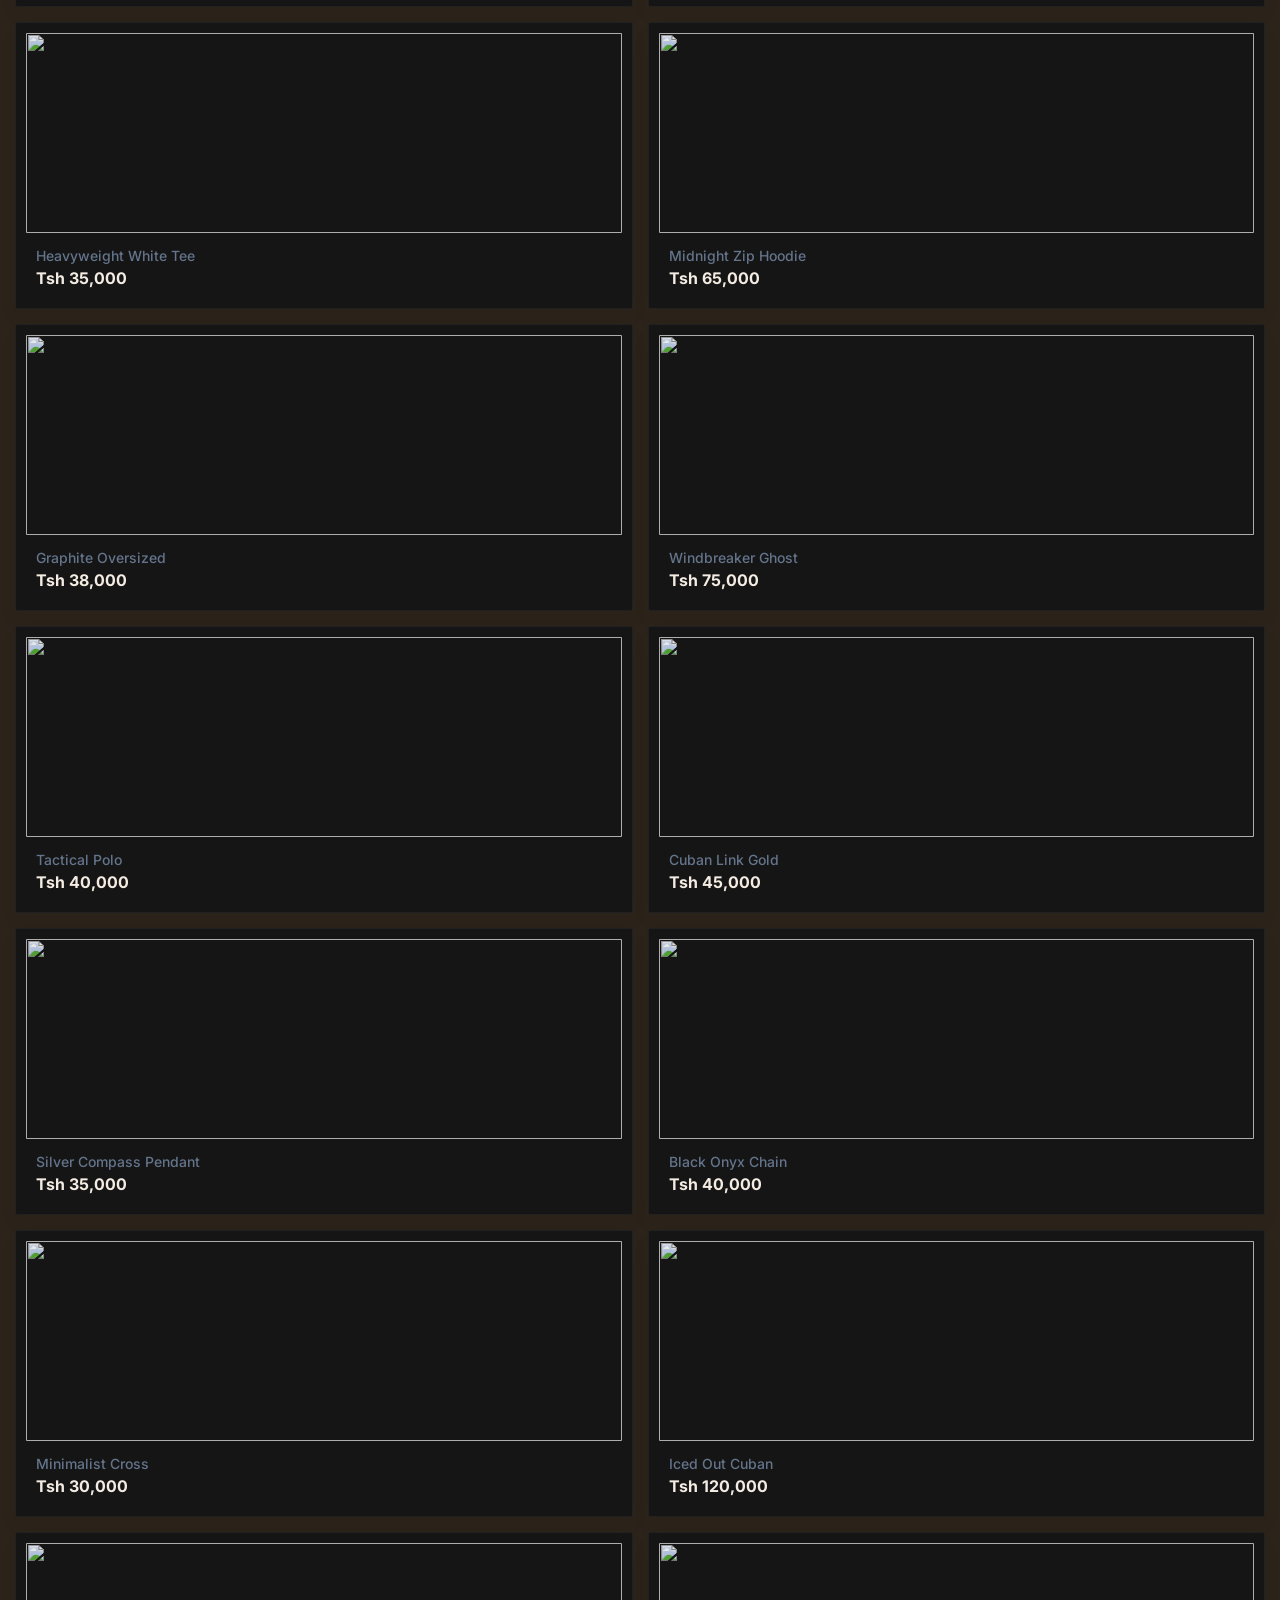
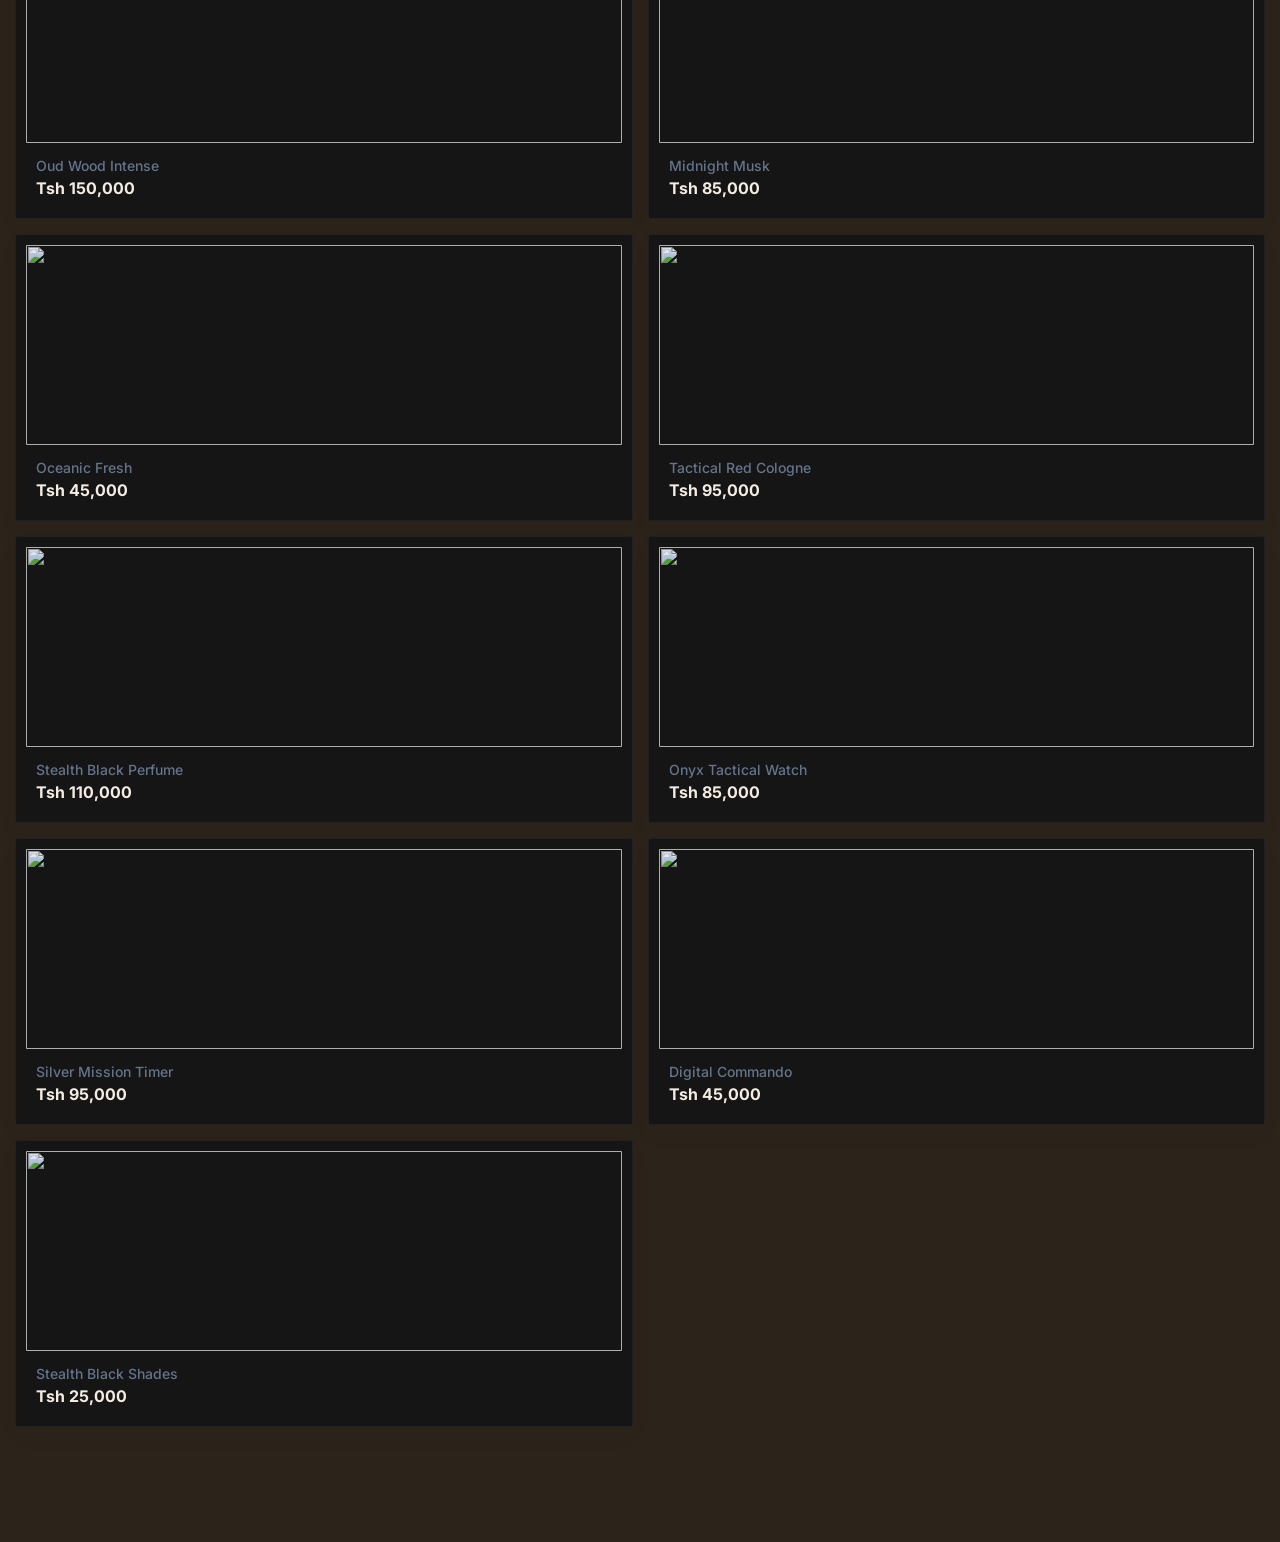
==== commit 20f43b9c: "Admin Center security and style upgrades" ====
--- a/index.html
+++ b/index.html
@@ -43,7 +43,11 @@
         <div class="link" onclick="showSection('home', this)">🏠 Home Base</div>
         <div class="link" onclick="showSection('cart', this)">🛒 My Inventory</div>
         <div class="link" onclick="showSection('profile', this)">🕶️ Agent Profile</div>
-    <div class="side-location">
+   <a href="admin.html" class="link">
+    <i class="nav-icon">⚙️</i>
+    <span class="link-title">Area 51 Admin Center</span>
+</a>
+        <div class="side-location">
             <p class="menu-label">HEADQUARTERS</p>
             <div class="location-card">
                 <div class="loc-icon">📍</div>
@@ -73,16 +77,16 @@
     <header style="display: flex; align-items: center; justify-content: space-between; padding: 1px 16px; position: fixed; top: 0; width: 100%; z-index: 1000; background: var(--bg);">
         <div style="display: flex; align-items: center; gap: 10px;">
             <div class="menu-trigger" onclick="toggleMenu()" style="font-size: 24px; cursor: pointer;">☰</div>
+            <img src="images/area51_logo.png" alt="Logo" class="header-logo" style="height: px;">
             <div class="logo-container">
-                <img src="images/area51_logo.png" alt="Logo" class="header-logo" style="height: px;">
             </div>
         </div>
         <div class="logo" style="position: absolute; left: 50%; transform: translateX(-50%); font-weight: 500; letter-spacing: 2px;">
             AREA<span style="color: var(--area51-accent);"> 51 STORE</span>
         </div>
         <div style="display: flex; gap: 15px; align-items: center;">
-            <div id="theme-btn" onclick="toggleTheme()" style="cursor:pointer;">🌘</div>
-            <div class="cart-trigger" onclick="showSection('cart', document.querySelector('.link-cart'))">🛍️ <span id="cartCount">0</span></div>
+            <div id="theme-btn" onclick="toggleTheme()" style="cursor:pointer;">🌙</div>
+            <div class="cart-trigger" onclick="showSection('cart', document.querySelector('.link-cart'))">🛒<span id="cartCount">0</span></div>
         </div>
     </header>
 
--- a/css/style.css
+++ b/css/style.css
@@ -30,7 +30,7 @@
 
 .logo {
     font-weight: 900;
-    font-size: 22px;
+    font-size: 23px;
     letter-spacing: -0.5px;
     text-transform: uppercase;
 }
@@ -56,21 +56,31 @@
     gap: 12px;
     padding: 15px;
 }
-
+/* Style maalum kwa ajili ya Admin Center Header */
+.admin-header {
+    background: #1a1a1a !important;
+    border-bottom: 2px solid var(--area51-accent);
+}
+
+.admin-header .logo span {
+    color: var(--area51-accent);
+    font-size: 14px;
+    letter-spacing: 2px;
+}
 @media (min-width: 768px) {
     .product-grid {
         grid-template-columns: repeat(4, 1fr);
     }
 }
 /* Rekebisha bidhaa zenyewe zisionekane zimepinda */
-.product-grid .p-card {
-    /* Rudisha bidhaa zinyooke wakati grid imepinda */
-    transform: rotate(10deg) skew(-5deg); 
-    transition: transform 0.3s ease;
-    /* Ongeza shadow ili zionekane vizuri */
-    box-shadow: 5px 5px 15px rgba(0,0,0,0.2);
-}
-
+.p-card {
+    /* ... kodi zako zingine zote ziache ... */
+    border-radius: 2px !important; /* Hii inanyoosha box ziwe sharp kabisa */
+}
+
+.p-card img {
+    border-radius: 1px !important; /* Inanyoosha na picha pia */
+}
 /* Animation mteja akigusa bidhaa */
 .product-grid .p-card:hover {
     /* "Zuumu" bidhaa kidogo na kuinyoosha mteja akiigusa */
@@ -403,16 +413,19 @@
 
 /* Rangi za Light Mode */
 :root[data-theme="light"] {
-    --bg: #ffffff;         /* Background nyeupe */
-    --text: #75767a;       /* Maandishi ya giza (Hapa AREA itaonekana) */
-    --area51-accent: #083f59; /* Kijani ya 51 */
+    --bg: #353f6b;         /* Background nyeupe */
+    --text: #f4ece2;       /* Maandishi ya giza (Hapa AREA itaonekana) */
+    --area51-accent: #8d6e63; /* Kijani ya 51 */
+--border: rgba(0,0,0,0.1);
 }
 
 /* Rangi za Dark Mode */
 :root[data-theme="dark"] {
-    --bg: #0f172a;         /* Background ya giza */
-    --text: #216a9c;       /* Maandishi meupe (Hapa AREA itaonekana) */
-    --area51-accent: #64748b; /* Kijani ya 51 */
+    --bg: #2c241a;         /* Background ya giza */
+    --text: #f4ece2;       /* Maandishi meupe (Hapa AREA itaonekana) */
+    --area51-accent: #8d6e63; /* Kijani ya 51 */
+--card: #1a1510;
+    --border: rgba(255,255,255,0.05);
 }
 
 body { background: var(--bg); color: var(--text); font-family: 'Inter', sans-serif; margin: 0; transition: 0.3s; }
@@ -537,6 +550,13 @@
     cursor: pointer;
     font-size: 22px;
     transition: transform 0.3s ease;
+}
+.floating-actions {
+    right: 25px !important; /* Inazisogeza mbali kidogo na ukingo wa simu */
+    bottom: 100px !important; /* Inazisogeza juu ili zisigusane na Menu ya chini */
+    display: flex;
+    flex-direction: column;
+    gap: 15px;
 }
 .quantity-control {
     display: flex;
@@ -1168,7 +1188,10 @@
     color: var(--area51-accent);
     transform: translateX(5px);
 }
-
+.nav-icon, .theme-toggle i, .cart-icon i {
+    font-size: 22px; /* Inazikuza kidogo zionekane */
+    color: var(--text); /* Inafuata rangi ya maandishi tuliyoweka awali */
+}
 .side-divider {
     height: 1px; background: rgba(255,255,255,0.05);
     margin: 20px;
@@ -1489,4 +1512,60 @@
     background: var(--area51-accent);
     color: black;
     border-color: var(--area51-accent);
+}
+/* Kulazimisha Style ya Buttons (Theme & Cart) */
+header .theme-toggle, 
+header .cart-icon {
+    background: rgba(0, 0, 0, 0.05) !important; /* Kivuli chepesi */
+    padding: 12px !important;
+    border-radius: 4px !important; /* Style mpya: Sharp kidogo */
+    margin-left: 15px !important; /* Hii inazisogeza kulia kidogo */
+    border: 1px solid var(--area51-accent) !important;
+    display: inline-flex !important;
+    transition: 0.3s all ease !important;
+}
+
+/* Kama unatumia Flexbox kwenye Header, sogeza kulia kabisa */
+header {
+    display: flex !important;
+    justify-content: space-between !important;
+    align-items: center !important;
+}
+
+/* Hii inahakikisha kundi la icons linakaa upande wa kulia */
+.header-actions {
+    display: flex !important;
+    gap: 20px !important; /* Hii ndio itazitenganisha zenyewe kwa zenyewe */
+}
+/* 1. Sukuma kila kitu cha header kuelekea katikati (ndani kidogo) */
+header {
+    padding-left: 25px !important;  /* Sukuma Logo kuelekea kulia */
+    padding-right: 25px !important; /* Sukuma Icons kuelekea kushoto (ndani) */
+    box-sizing: border-box !important;
+}
+
+/* 2. Ongeza nafasi kati ya Theme Toggle na Cart */
+.header-actions {
+    display: flex !important;
+    gap: 15px !important; /* Hii inatenganisha icon moja na nyingine */
+    margin-right: 5px !important; /* Inahakikisha hazigusi ukingo */
+}
+
+/* 3. Style mpya ya kijanja (Modern Minimalist) */
+.theme-toggle, .cart-icon {
+    width: 42px !important;
+    height: 42px !important;
+    display: flex !important;
+    align-items: center !important;
+    justify-content: center !important;
+    background: rgba(141, 110, 99, 0.1) !important; /* Rangi ya Earth Brown kwa mbali */
+    border: 1.5px solid var(--area51-accent) !important;
+    border-radius: 4px !important; /* Sharp edges kidogo kama Thue alivyoomba */
+    cursor: pointer;
+}
+
+/* 4. Hakikisha Icon zenyewe zimekaa sawa */
+.nav-icon {
+    font-size: 18px !important;
+    margin: 0 !important;
 }
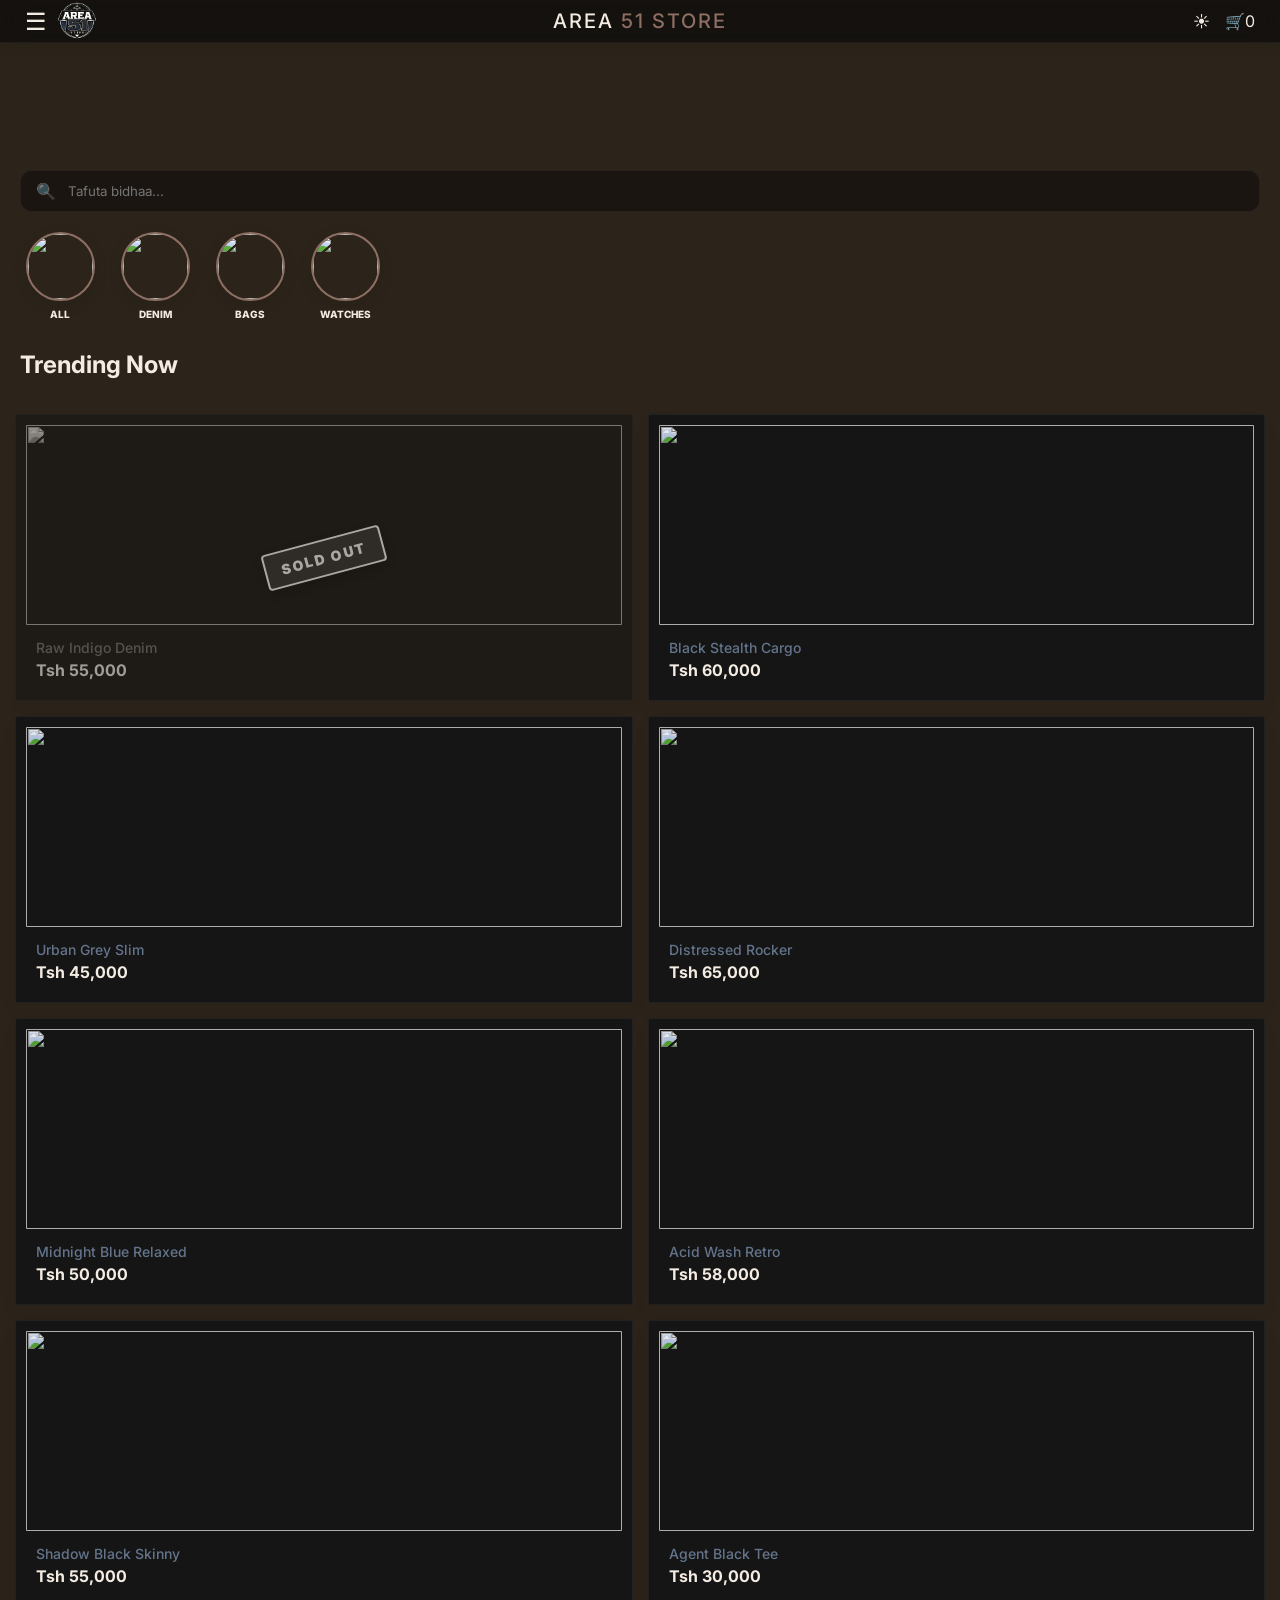
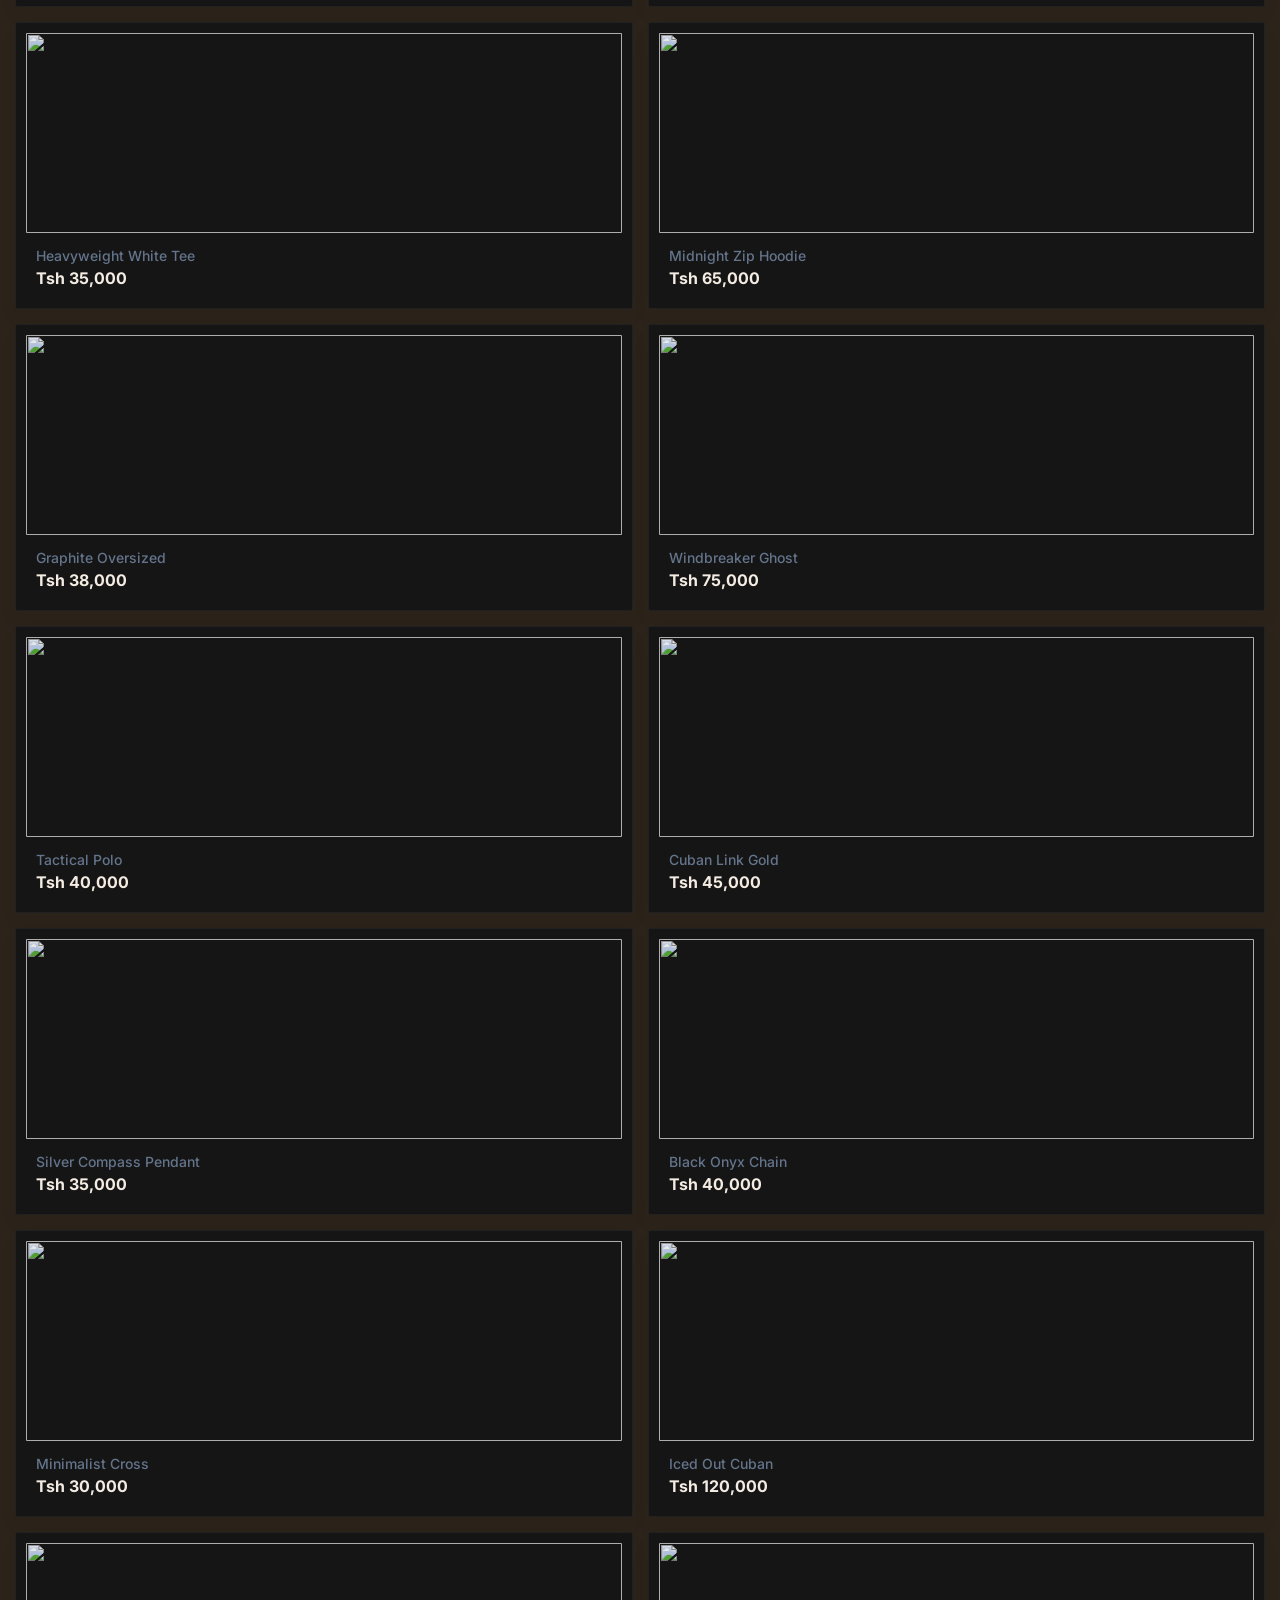
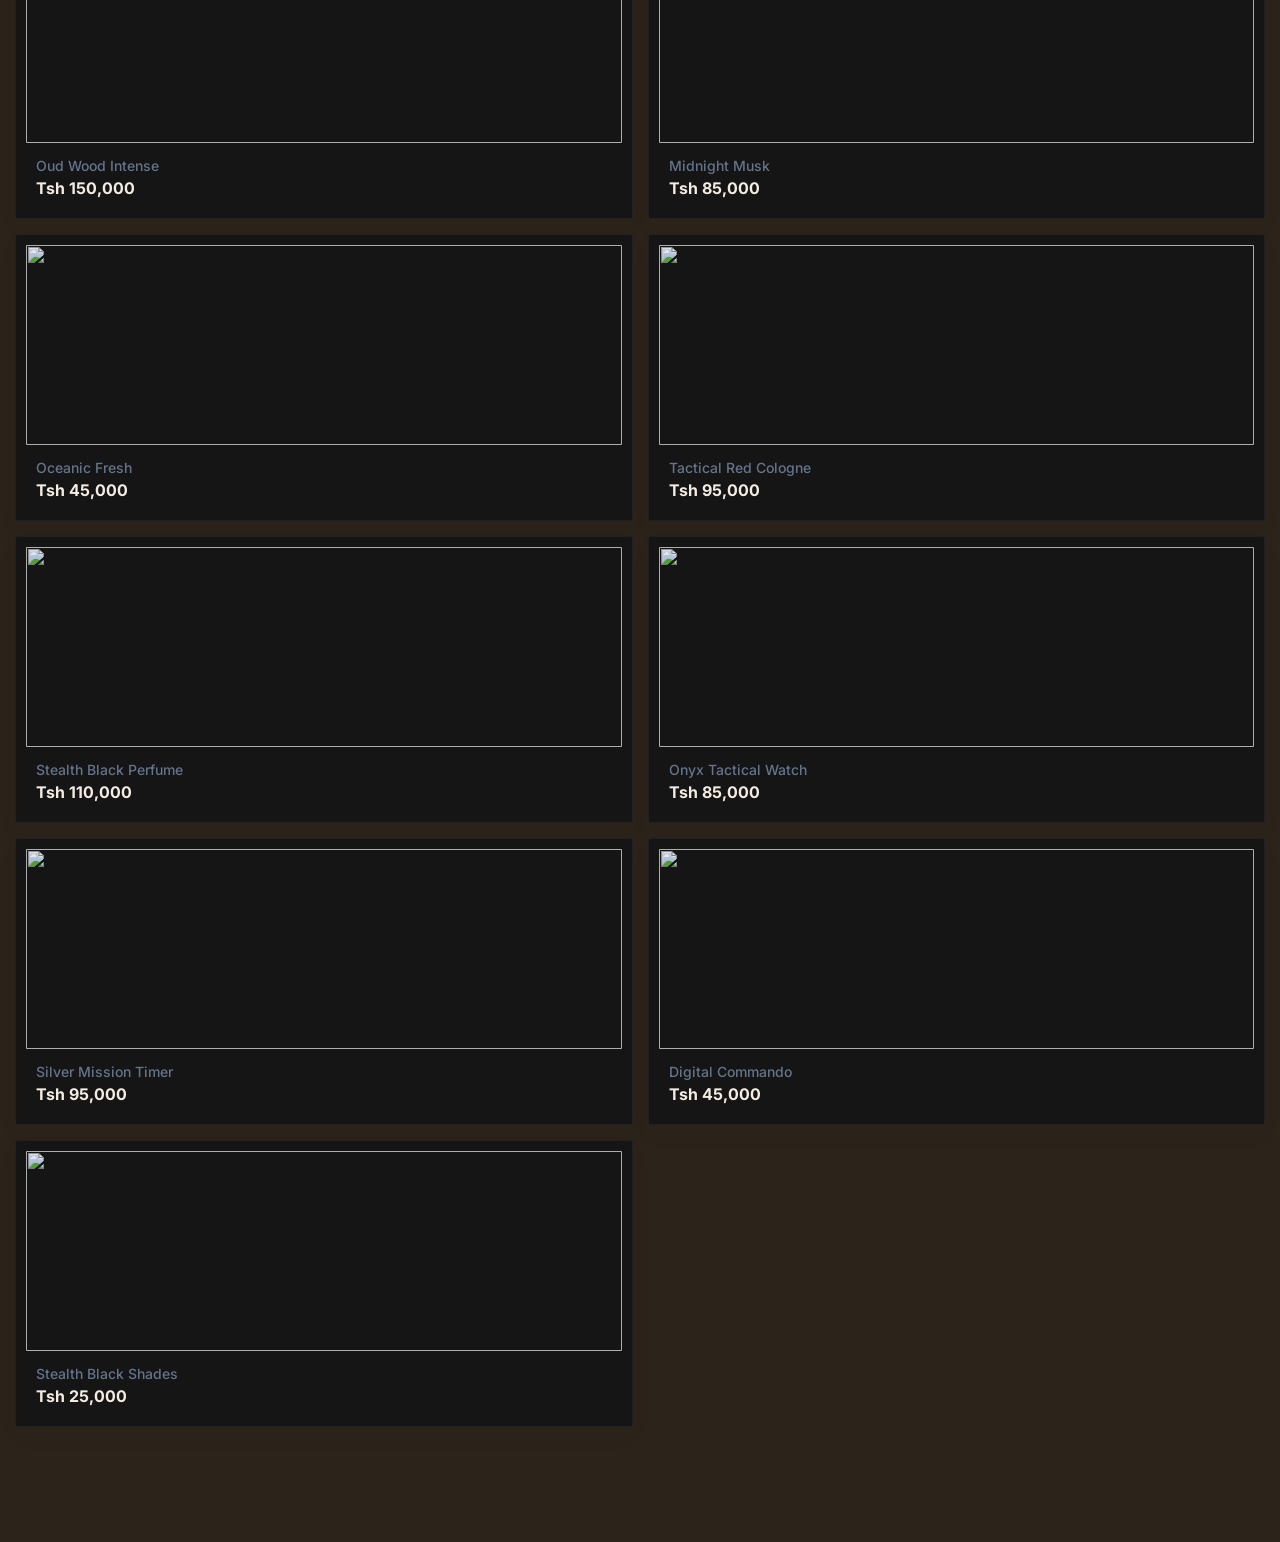
==== commit a4270b5e: "added logo animation and fixed buttons visibility" ====
--- a/index.html
+++ b/index.html
@@ -20,9 +20,14 @@
 
   <div id="sideMenu" class="side-nav">
     <div class="side-header">
-        <div class="logo">AREA <span>51<span><br>STORE</span></span></div>
+        <h2 class="logo-animate">AREA 51 <span>STORE</span></h2>
         <span class="close-btn" onclick="toggleMenu()">&times;</span>
-   
+   <div class="side-nav">
+    <a href="admin.html" class="link">
+        <i class="nav-icon">🛡️</i>
+        <span class="link-title">Admin Center</span>
+    </a>
+</div>
 </div>
       
 
@@ -77,7 +82,7 @@
     <header style="display: flex; align-items: center; justify-content: space-between; padding: 1px 16px; position: fixed; top: 0; width: 100%; z-index: 1000; background: var(--bg);">
         <div style="display: flex; align-items: center; gap: 10px;">
             <div class="menu-trigger" onclick="toggleMenu()" style="font-size: 24px; cursor: pointer;">☰</div>
-            <img src="images/area51_logo.png" alt="Logo" class="header-logo" style="height: px;">
+            <img src="images/area51_logo1.png" alt="Logo" class="header-logo" style="height: px;">
             <div class="logo-container">
             </div>
         </div>
--- a/css/style.css
+++ b/css/style.css
@@ -1568,4 +1568,56 @@
 .nav-icon {
     font-size: 18px !important;
     margin: 0 !important;
+}
+/* Hakikisha link ya admin haijifichi kwenye simu */
+.link[href="admin.html"] {
+    display: flex !important; /* Inalazimisha ionekane */
+    visibility: visible !important;
+    opacity: 1 !important;
+}
+
+/* Kama uliificha kwenye vioo vidogo, hii itairudisha */
+@media (max-width: 768px) {
+    .link[href="admin.html"] {
+        display: flex !important;
+    }
+}
+/* Animation ya kinyamwezi kwa AREA 51 STORE */
+.logo-animate {
+    font-weight: bold;
+    text-transform: uppercase;
+    position: relative;
+    animation: glow 2s ease-in-out infinite alternate;
+}
+
+@keyframes glow {
+    from {
+        text-shadow: 0 0 5px #fff, 0 0 10px var(--area51-accent);
+        transform: scale(1);
+    }
+    to {
+        text-shadow: 0 0 20px var(--area51-accent), 0 0 30px #fff;
+        transform: scale(1.05); /* Inajikuza kwa mbali kama inapumua */
+    }
+}
+.sidebar-header {
+    overflow: hidden; /* Muhimu ili scanner isitoke nje */
+    position: relative;
+}
+
+.sidebar-header::after {
+    content: '';
+    position: absolute;
+    top: -50%;
+    left: -60%;
+    width: 20%;
+    height: 200%;
+    background: rgba(255, 255, 255, 0.2);
+    transform: rotate(30deg);
+    animation: scan 3s infinite;
+}
+
+@keyframes scan {
+    0% { left: -60%; }
+    100% { left: 120%; }
 }
